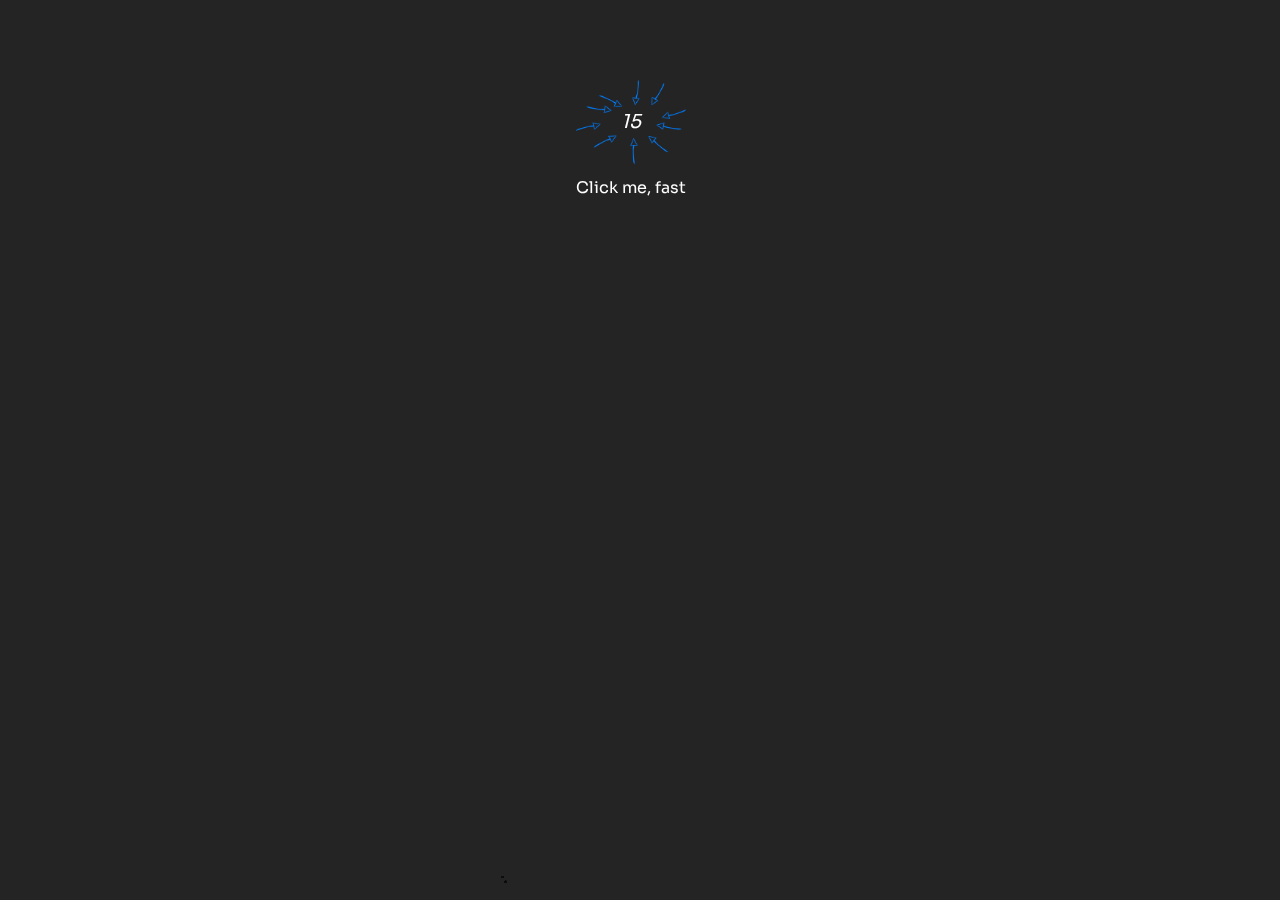
==== birthday.html @ 6a97d83b "Update" ====
<!DOCTYPE html>
<html lang="en">
  <head>
    <meta charset="UTF-8" />
    <link rel="icon" href="/birthday.png"/>
    <link rel="stylesheet" href="https://fonts.googleapis.com/css2?family=Material+Symbols+Outlined:opsz,wght,FILL,GRAD@24,400,0,0" />
    <meta name="viewport" content="width=device-width, initial-scale=1.0" />
    <title>Happy Birthday</title>
    <script type="module" crossorigin src="/assets/birthday-0xwas9xw.js"></script>
    <link rel="modulepreload" crossorigin href="/assets/boxicons-D9Sde6P9.js">
    <link rel="stylesheet" crossorigin href="/assets/boxicons-wsmkHO_n.css">
  </head>
  <body>
    <div id="root"></div>
    <script src="https://cdn.lordicon.com/lordicon.js"></script>
  </body>
</html>
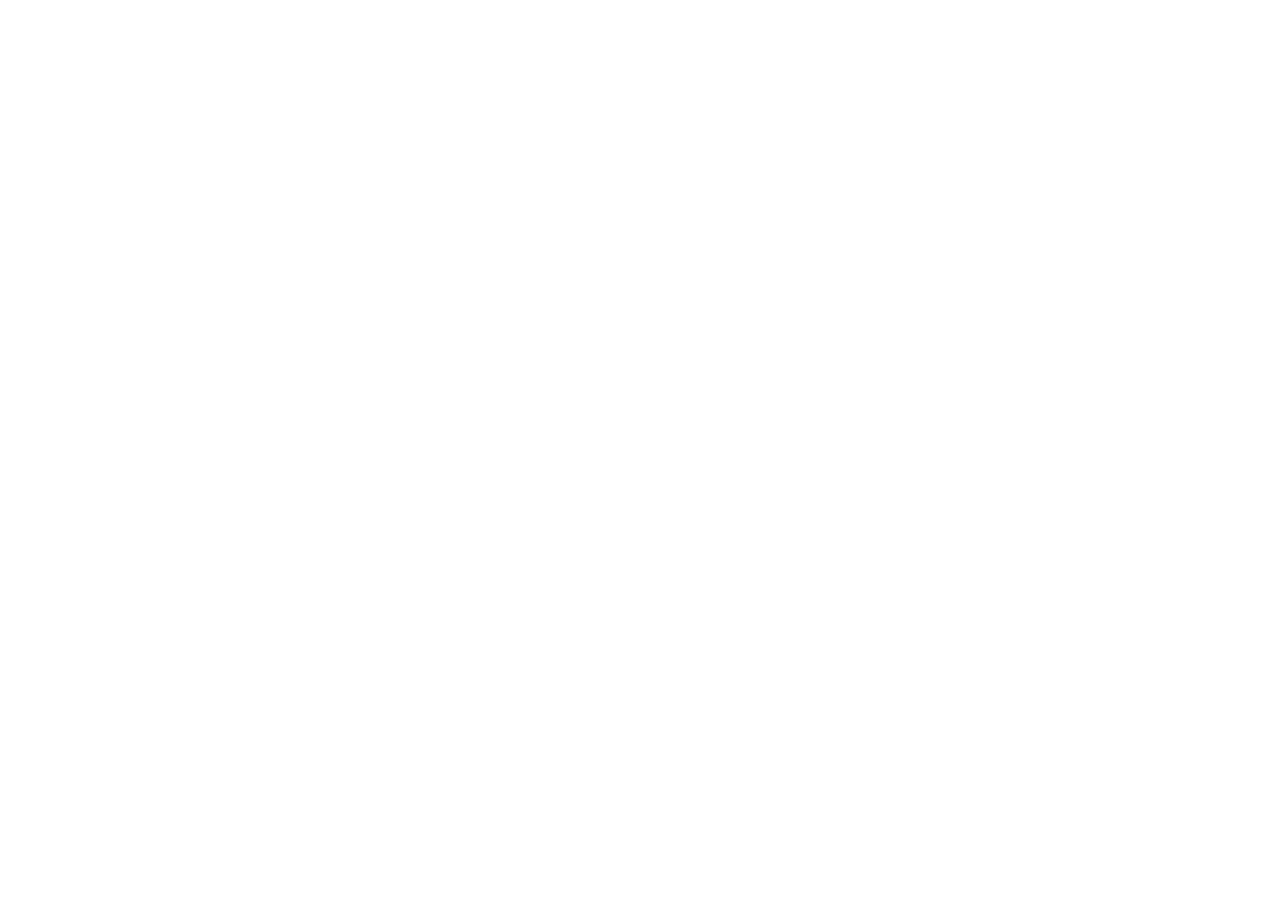
==== commit 389bb297: "Finish Website" ====
--- a/birthday.html
+++ b/birthday.html
@@ -6,9 +6,10 @@
     <link rel="stylesheet" href="https://fonts.googleapis.com/css2?family=Material+Symbols+Outlined:opsz,wght,FILL,GRAD@24,400,0,0" />
     <meta name="viewport" content="width=device-width, initial-scale=1.0" />
     <title>Happy Birthday</title>
-    <script type="module" crossorigin src="/assets/birthday-0xwas9xw.js"></script>
-    <link rel="modulepreload" crossorigin href="/assets/boxicons-D9Sde6P9.js">
-    <link rel="stylesheet" crossorigin href="/assets/boxicons-wsmkHO_n.css">
+    <script type="module" crossorigin src="/assets/birthday-AzUz5o3e.js"></script>
+    <link rel="modulepreload" crossorigin href="/assets/boxicons-DfVLYmNE.js">
+    <link rel="modulepreload" crossorigin href="/assets/Birthday-COYdw4iP.js">
+    <link rel="stylesheet" crossorigin href="/assets/boxicons-oDJ-lVn5.css">
   </head>
   <body>
     <div id="root"></div>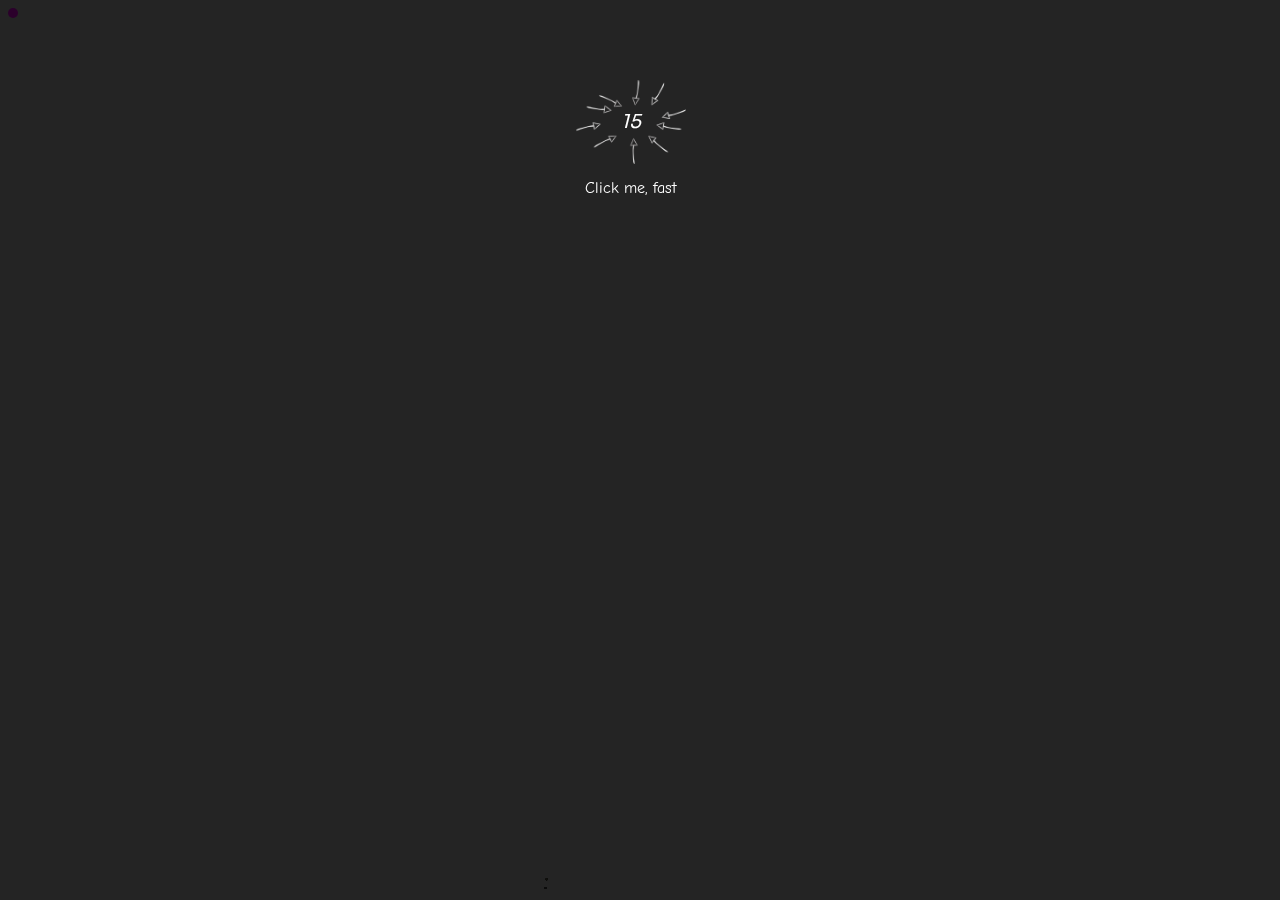
==== commit adef3ab4: "Finish Website" ====
--- a/birthday.html
+++ b/birthday.html
@@ -6,10 +6,10 @@
     <link rel="stylesheet" href="https://fonts.googleapis.com/css2?family=Material+Symbols+Outlined:opsz,wght,FILL,GRAD@24,400,0,0" />
     <meta name="viewport" content="width=device-width, initial-scale=1.0" />
     <title>Happy Birthday</title>
-    <script type="module" crossorigin src="/assets/birthday-AzUz5o3e.js"></script>
-    <link rel="modulepreload" crossorigin href="/assets/boxicons-DfVLYmNE.js">
-    <link rel="modulepreload" crossorigin href="/assets/Birthday-COYdw4iP.js">
-    <link rel="stylesheet" crossorigin href="/assets/boxicons-oDJ-lVn5.css">
+    <script type="module" crossorigin src="/assets/birthday-BzjTEM82.js"></script>
+    <link rel="modulepreload" crossorigin href="/assets/style-ZNvDq8zh.js">
+    <link rel="modulepreload" crossorigin href="/assets/Birthday-C_FbUZJ5.js">
+    <link rel="stylesheet" crossorigin href="/assets/style-oDJ-lVn5.css">
   </head>
   <body>
     <div id="root"></div>--- a/assets/style-oDJ-lVn5.css
+++ b/assets/style-oDJ-lVn5.css
@@ -0,0 +1 @@
+@import"https://fonts.googleapis.com/css2?family=Sora:wght@300;400;600&display=swap";@import"https://fonts.googleapis.com/css2?family=Playwrite+NL&display=swap";@import"https://fonts.googleapis.com/css2?family=Great+Vibes&display=swap";@import"https://fonts.googleapis.com/css2?family=Comic+Neue&display=swap";*,:before,:after{box-sizing:border-box;border-width:0;border-style:solid;border-color:#e5e7eb}:before,:after{--tw-content: ""}html,:host{line-height:1.5;-webkit-text-size-adjust:100%;-moz-tab-size:4;-o-tab-size:4;tab-size:4;font-family:var(--font-sora),ui-sans-serif,system-ui,sans-serif,"Apple Color Emoji","Segoe UI Emoji","Segoe UI Symbol","Noto Color Emoji";font-feature-settings:normal;font-variation-settings:normal;-webkit-tap-highlight-color:transparent}body{margin:0;line-height:inherit}hr{height:0;color:inherit;border-top-width:1px}abbr:where([title]){-webkit-text-decoration:underline dotted;text-decoration:underline dotted}h1,h2,h3,h4,h5,h6{font-size:inherit;font-weight:inherit}a{color:inherit;text-decoration:inherit}b,strong{font-weight:bolder}code,kbd,samp,pre{font-family:ui-monospace,SFMono-Regular,Menlo,Monaco,Consolas,Liberation Mono,Courier New,monospace;font-feature-settings:normal;font-variation-settings:normal;font-size:1em}small{font-size:80%}sub,sup{font-size:75%;line-height:0;position:relative;vertical-align:baseline}sub{bottom:-.25em}sup{top:-.5em}table{text-indent:0;border-color:inherit;border-collapse:collapse}button,input,optgroup,select,textarea{font-family:inherit;font-feature-settings:inherit;font-variation-settings:inherit;font-size:100%;font-weight:inherit;line-height:inherit;color:inherit;margin:0;padding:0}button,select{text-transform:none}button,[type=button],[type=reset],[type=submit]{-webkit-appearance:button;background-color:transparent;background-image:none}:-moz-focusring{outline:auto}:-moz-ui-invalid{box-shadow:none}progress{vertical-align:baseline}::-webkit-inner-spin-button,::-webkit-outer-spin-button{height:auto}[type=search]{-webkit-appearance:textfield;outline-offset:-2px}::-webkit-search-decoration{-webkit-appearance:none}::-webkit-file-upload-button{-webkit-appearance:button;font:inherit}summary{display:list-item}blockquote,dl,dd,h1,h2,h3,h4,h5,h6,hr,figure,p,pre{margin:0}fieldset{margin:0;padding:0}legend{padding:0}ol,ul,menu{list-style:none;margin:0;padding:0}dialog{padding:0}textarea{resize:vertical}input::-moz-placeholder,textarea::-moz-placeholder{opacity:1;color:#9ca3af}input::placeholder,textarea::placeholder{opacity:1;color:#9ca3af}button,[role=button]{cursor:pointer}:disabled{cursor:default}img,svg,video,canvas,audio,iframe,embed,object{display:block;vertical-align:middle}img,video{max-width:100%;height:auto}[hidden]{display:none}body{font-family:var(--font-sora),ui-sans-serif,system-ui,sans-serif,"Apple Color Emoji","Segoe UI Emoji","Segoe UI Symbol","Noto Color Emoji";font-size:1rem;line-height:1.5rem}*,:before,:after{--tw-border-spacing-x: 0;--tw-border-spacing-y: 0;--tw-translate-x: 0;--tw-translate-y: 0;--tw-rotate: 0;--tw-skew-x: 0;--tw-skew-y: 0;--tw-scale-x: 1;--tw-scale-y: 1;--tw-pan-x: ;--tw-pan-y: ;--tw-pinch-zoom: ;--tw-scroll-snap-strictness: proximity;--tw-gradient-from-position: ;--tw-gradient-via-position: ;--tw-gradient-to-position: ;--tw-ordinal: ;--tw-slashed-zero: ;--tw-numeric-figure: ;--tw-numeric-spacing: ;--tw-numeric-fraction: ;--tw-ring-inset: ;--tw-ring-offset-width: 0px;--tw-ring-offset-color: #fff;--tw-ring-color: rgb(59 130 246 / .5);--tw-ring-offset-shadow: 0 0 #0000;--tw-ring-shadow: 0 0 #0000;--tw-shadow: 0 0 #0000;--tw-shadow-colored: 0 0 #0000;--tw-blur: ;--tw-brightness: ;--tw-contrast: ;--tw-grayscale: ;--tw-hue-rotate: ;--tw-invert: ;--tw-saturate: ;--tw-sepia: ;--tw-drop-shadow: ;--tw-backdrop-blur: ;--tw-backdrop-brightness: ;--tw-backdrop-contrast: ;--tw-backdrop-grayscale: ;--tw-backdrop-hue-rotate: ;--tw-backdrop-invert: ;--tw-backdrop-opacity: ;--tw-backdrop-saturate: ;--tw-backdrop-sepia: }::backdrop{--tw-border-spacing-x: 0;--tw-border-spacing-y: 0;--tw-translate-x: 0;--tw-translate-y: 0;--tw-rotate: 0;--tw-skew-x: 0;--tw-skew-y: 0;--tw-scale-x: 1;--tw-scale-y: 1;--tw-pan-x: ;--tw-pan-y: ;--tw-pinch-zoom: ;--tw-scroll-snap-strictness: proximity;--tw-gradient-from-position: ;--tw-gradient-via-position: ;--tw-gradient-to-position: ;--tw-ordinal: ;--tw-slashed-zero: ;--tw-numeric-figure: ;--tw-numeric-spacing: ;--tw-numeric-fraction: ;--tw-ring-inset: ;--tw-ring-offset-width: 0px;--tw-ring-offset-color: #fff;--tw-ring-color: rgb(59 130 246 / .5);--tw-ring-offset-shadow: 0 0 #0000;--tw-ring-shadow: 0 0 #0000;--tw-shadow: 0 0 #0000;--tw-shadow-colored: 0 0 #0000;--tw-blur: ;--tw-brightness: ;--tw-contrast: ;--tw-grayscale: ;--tw-hue-rotate: ;--tw-invert: ;--tw-saturate: ;--tw-sepia: ;--tw-drop-shadow: ;--tw-backdrop-blur: ;--tw-backdrop-brightness: ;--tw-backdrop-contrast: ;--tw-backdrop-grayscale: ;--tw-backdrop-hue-rotate: ;--tw-backdrop-invert: ;--tw-backdrop-opacity: ;--tw-backdrop-saturate: ;--tw-backdrop-sepia: }.h1{font-size:2.5rem;font-weight:600;line-height:3.25rem}@media (min-width: 768px){.h1{font-size:2.75rem;line-height:3.75rem}}@media (min-width: 1024px){.h1{font-size:3.25rem;line-height:4.0625rem}}@media (min-width: 1280px){.h1{font-size:3.75rem;line-height:4.5rem}}.h2{font-size:1.75rem;line-height:2.5rem}@media (min-width: 768px){.h2{font-size:2rem;line-height:2.5rem}}@media (min-width: 1024px){.h2{font-size:2.5rem;line-height:3.5rem}}@media (min-width: 1280px){.h2{font-size:3rem;line-height:1.25}}.h4{font-size:2rem;line-height:1.5}.button{font-family:var(--font-code);font-size:.75rem;line-height:1rem;font-weight:700;text-transform:uppercase;letter-spacing:.05em}.fixed{position:fixed}.absolute{position:absolute}.relative{position:relative}.-top-\[200px\]{top:-200px}.bottom-12{bottom:3rem}.bottom-20{bottom:5rem}.bottom-\[100px\]{bottom:100px}.bottom-\[80px\]{bottom:80px}.left-0{left:0}.left-10{left:2.5rem}.left-\[100px\]{left:100px}.left-\[200px\]{left:200px}.left-\[45\%\]{left:45%}.left-\[50\%\]{left:50%}.left-\[500px\]{left:500px}.left-\[650px\]{left:650px}.right-10{right:2.5rem}.right-\[300px\]{right:300px}.right-\[80px\]{right:80px}.top-0{top:0}.top-10{top:2.5rem}.top-20{top:5rem}.top-\[100px\]{top:100px}.top-\[40\%\]{top:40%}.top-\[50\%\]{top:50%}.top-\[70px\]{top:70px}.-z-1{z-index:-1}.z-10{z-index:10}.z-2{z-index:2}.z-3{z-index:3}.z-5{z-index:5}.m-2{margin:.5rem}.m-auto{margin:auto}.mx-2{margin-left:.5rem;margin-right:.5rem}.my-1{margin-top:.25rem;margin-bottom:.25rem}.my-10{margin-top:2.5rem;margin-bottom:2.5rem}.my-15{margin-top:3.75rem;margin-bottom:3.75rem}.my-5{margin-top:1.25rem;margin-bottom:1.25rem}.my-7{margin-top:1.75rem;margin-bottom:1.75rem}.my-\[100px\]{margin-top:100px;margin-bottom:100px}.my-\[50px\]{margin-top:50px;margin-bottom:50px}.mb-2{margin-bottom:.5rem}.mb-3{margin-bottom:.75rem}.ml-20{margin-left:5rem}.ml-3{margin-left:.75rem}.mr-3{margin-right:.75rem}.mt-5{margin-top:1.25rem}.mt-8{margin-top:2rem}.block{display:block}.inline-block{display:inline-block}.flex{display:flex}.h-\[100px\]{height:100px}.h-\[100vh\]{height:100vh}.h-\[10px\]{height:10px}.h-\[120px\]{height:120px}.h-\[300px\]{height:300px}.h-\[30px\]{height:30px}.h-\[500px\]{height:500px}.h-auto{height:auto}.h-full{height:100%}.min-h-\[100vh\]{min-height:100vh}.min-h-\[160px\]{min-height:160px}.min-h-\[200px\]{min-height:200px}.w-20{width:5rem}.w-\[100vw\]{width:100vw}.w-\[10px\]{width:10px}.w-\[110px\]{width:110px}.w-\[1200px\]{width:1200px}.w-\[250px\]{width:250px}.w-\[30px\]{width:30px}.w-full{width:100%}.max-w-\[500px\]{max-width:500px}.grow{flex-grow:1}.-translate-x-\[50\%\]{--tw-translate-x: -50%;transform:translate(var(--tw-translate-x),var(--tw-translate-y)) rotate(var(--tw-rotate)) skew(var(--tw-skew-x)) skewY(var(--tw-skew-y)) scaleX(var(--tw-scale-x)) scaleY(var(--tw-scale-y))}.-translate-y-\[50\%\]{--tw-translate-y: -50%;transform:translate(var(--tw-translate-x),var(--tw-translate-y)) rotate(var(--tw-rotate)) skew(var(--tw-skew-x)) skewY(var(--tw-skew-y)) scaleX(var(--tw-scale-x)) scaleY(var(--tw-scale-y))}.-scale-x-100{--tw-scale-x: -1;transform:translate(var(--tw-translate-x),var(--tw-translate-y)) rotate(var(--tw-rotate)) skew(var(--tw-skew-x)) skewY(var(--tw-skew-y)) scaleX(var(--tw-scale-x)) scaleY(var(--tw-scale-y))}.cursor-pointer{cursor:pointer}.resize{resize:both}.flex-col{flex-direction:column}.items-center{align-items:center}.justify-center{justify-content:center}.overflow-hidden{overflow:hidden}.rounded-2xl{border-radius:1rem}.rounded-3xl{border-radius:1.5rem}.rounded-\[40\%\]{border-radius:40%}.rounded-full{border-radius:9999px}.rounded-xl{border-radius:.75rem}.border{border-width:.0625rem}.border-\[5px\]{border-width:5px}.border-n-2{--tw-border-opacity: 1;border-color:rgb(202 198 221 / var(--tw-border-opacity))}.border-n-8{--tw-border-opacity: 1;border-color:rgb(14 12 21 / var(--tw-border-opacity))}.bg-\[\#000\]{--tw-bg-opacity: 1;background-color:rgb(0 0 0 / var(--tw-bg-opacity))}.bg-\[\#00ff1e\]{--tw-bg-opacity: 1;background-color:rgb(0 255 30 / var(--tw-bg-opacity))}.bg-\[\#00fff2\]{--tw-bg-opacity: 1;background-color:rgb(0 255 242 / var(--tw-bg-opacity))}.bg-\[\#500050\]{--tw-bg-opacity: 1;background-color:rgb(80 0 80 / var(--tw-bg-opacity))}.bg-\[\#630893\]\/50{background-color:#63089380}.bg-\[\#800080\]{--tw-bg-opacity: 1;background-color:rgb(128 0 128 / var(--tw-bg-opacity))}.bg-\[\#c85757\]{--tw-bg-opacity: 1;background-color:rgb(200 87 87 / var(--tw-bg-opacity))}.bg-\[\#f08080\]{--tw-bg-opacity: 1;background-color:rgb(240 128 128 / var(--tw-bg-opacity))}.bg-\[\#fff\]{--tw-bg-opacity: 1;background-color:rgb(255 255 255 / var(--tw-bg-opacity))}.bg-\[black\]{--tw-bg-opacity: 1;background-color:rgb(0 0 0 / var(--tw-bg-opacity))}.bg-\[green\]{--tw-bg-opacity: 1;background-color:rgb(0 128 0 / var(--tw-bg-opacity))}.bg-\[pink\]{--tw-bg-opacity: 1;background-color:rgb(255 192 203 / var(--tw-bg-opacity))}.bg-black{--tw-bg-opacity: 1;background-color:rgb(0 0 0 / var(--tw-bg-opacity))}.bg-n-1{--tw-bg-opacity: 1;background-color:rgb(255 255 255 / var(--tw-bg-opacity))}.bg-n-1\/30{background-color:#ffffff4d}.bg-n-2\/5{background-color:#cac6dd0d}.bg-gradient-to-r{background-image:linear-gradient(to right,var(--tw-gradient-stops))}.from-\[\#ff2a00\]{--tw-gradient-from: #ff2a00 var(--tw-gradient-from-position);--tw-gradient-to: rgb(255 42 0 / 0) var(--tw-gradient-to-position);--tw-gradient-stops: var(--tw-gradient-from), var(--tw-gradient-to)}.from-purple-400{--tw-gradient-from: #c084fc var(--tw-gradient-from-position);--tw-gradient-to: rgb(192 132 252 / 0) var(--tw-gradient-to-position);--tw-gradient-stops: var(--tw-gradient-from), var(--tw-gradient-to)}.to-\[\#ff5ea6\]{--tw-gradient-to: #ff5ea6 var(--tw-gradient-to-position)}.to-pink-400{--tw-gradient-to: #f472b6 var(--tw-gradient-to-position)}.bg-clip-text{-webkit-background-clip:text;background-clip:text}.p-20{padding:5rem}.p-4{padding:1rem}.p-5{padding:1.25rem}.px-5{padding-left:1.25rem;padding-right:1.25rem}.py-2{padding-top:.5rem;padding-bottom:.5rem}.py-3{padding-top:.75rem;padding-bottom:.75rem}.text-center{text-align:center}.font-code{font-family:var(--font-code)}.text-\[\.8em\]{font-size:.8em}.text-\[\.9em\]{font-size:.9em}.text-\[1\.5em\]{font-size:1.5em}.text-\[2em\]{font-size:2em}.font-bold{font-weight:700}.font-extrabold{font-weight:800}.leading-\[45px\]{line-height:45px}.text-n-1{--tw-text-opacity: 1;color:rgb(255 255 255 / var(--tw-text-opacity))}.text-n-8{--tw-text-opacity: 1;color:rgb(14 12 21 / var(--tw-text-opacity))}.text-transparent{color:transparent}.outline-none{outline:2px solid transparent;outline-offset:2px}.blur-\[6px\]{--tw-blur: blur(6px);filter:var(--tw-blur) var(--tw-brightness) var(--tw-contrast) var(--tw-grayscale) var(--tw-hue-rotate) var(--tw-invert) var(--tw-saturate) var(--tw-sepia) var(--tw-drop-shadow)}.filter{filter:var(--tw-blur) var(--tw-brightness) var(--tw-contrast) var(--tw-grayscale) var(--tw-hue-rotate) var(--tw-invert) var(--tw-saturate) var(--tw-sepia) var(--tw-drop-shadow)}.backdrop-blur-lg{--tw-backdrop-blur: blur(16px);-webkit-backdrop-filter:var(--tw-backdrop-blur) var(--tw-backdrop-brightness) var(--tw-backdrop-contrast) var(--tw-backdrop-grayscale) var(--tw-backdrop-hue-rotate) var(--tw-backdrop-invert) var(--tw-backdrop-opacity) var(--tw-backdrop-saturate) var(--tw-backdrop-sepia);backdrop-filter:var(--tw-backdrop-blur) var(--tw-backdrop-brightness) var(--tw-backdrop-contrast) var(--tw-backdrop-grayscale) var(--tw-backdrop-hue-rotate) var(--tw-backdrop-invert) var(--tw-backdrop-opacity) var(--tw-backdrop-saturate) var(--tw-backdrop-sepia)}.backdrop-blur-sm{--tw-backdrop-blur: blur(4px);-webkit-backdrop-filter:var(--tw-backdrop-blur) var(--tw-backdrop-brightness) var(--tw-backdrop-contrast) var(--tw-backdrop-grayscale) var(--tw-backdrop-hue-rotate) var(--tw-backdrop-invert) var(--tw-backdrop-opacity) var(--tw-backdrop-saturate) var(--tw-backdrop-sepia);backdrop-filter:var(--tw-backdrop-blur) var(--tw-backdrop-brightness) var(--tw-backdrop-contrast) var(--tw-backdrop-grayscale) var(--tw-backdrop-hue-rotate) var(--tw-backdrop-invert) var(--tw-backdrop-opacity) var(--tw-backdrop-saturate) var(--tw-backdrop-sepia)}.transition{transition-property:color,background-color,border-color,text-decoration-color,fill,stroke,opacity,box-shadow,transform,filter,-webkit-backdrop-filter;transition-property:color,background-color,border-color,text-decoration-color,fill,stroke,opacity,box-shadow,transform,filter,backdrop-filter;transition-property:color,background-color,border-color,text-decoration-color,fill,stroke,opacity,box-shadow,transform,filter,backdrop-filter,-webkit-backdrop-filter;transition-timing-function:linear;transition-duration:.2s}.transition-all{transition-property:all;transition-timing-function:linear;transition-duration:.2s}:root{--font-sora: "Sora", sans-serif;--font-code: "Playwrite NL", monospace;--font-grotesk: "Great Vibes", sans-serif}::-webkit-scrollbar{width:7px;padding:5px;background:transparent}::-webkit-scrollbar-thumb{background:gray;border:3px solid transparent;border-radius:20px}*{scroll-behavior:smooth}.fade-in{animation:fade-in 1s ease;-webkit-animation:fade-in 1s ease}@keyframes fade-in{0%{opacity:0}to{opacity:1}}.fade-in-out{animation:fade-in-out 4s ease;-webkit-animation:fade-in-out 4s ease}@keyframes fade-in-out{0%,to{opacity:0}20%,70%{opacity:1}}.rotate-45{--tw-rotate: 45deg;transform:translate(var(--tw-translate-x),var(--tw-translate-y)) rotate(var(--tw-rotate)) skew(var(--tw-skew-x)) skewY(var(--tw-skew-y)) scaleX(var(--tw-scale-x)) scaleY(var(--tw-scale-y))}.rotate-90{--tw-rotate: 90deg;transform:translate(var(--tw-translate-x),var(--tw-translate-y)) rotate(var(--tw-rotate)) skew(var(--tw-skew-x)) skewY(var(--tw-skew-y)) scaleX(var(--tw-scale-x)) scaleY(var(--tw-scale-y))}.rotate-135{--tw-rotate: 135deg;transform:translate(var(--tw-translate-x),var(--tw-translate-y)) rotate(var(--tw-rotate)) skew(var(--tw-skew-x)) skewY(var(--tw-skew-y)) scaleX(var(--tw-scale-x)) scaleY(var(--tw-scale-y))}.rotate-180{--tw-rotate: 180deg;transform:translate(var(--tw-translate-x),var(--tw-translate-y)) rotate(var(--tw-rotate)) skew(var(--tw-skew-x)) skewY(var(--tw-skew-y)) scaleX(var(--tw-scale-x)) scaleY(var(--tw-scale-y))}.rotate-225{--tw-rotate: 225deg;transform:translate(var(--tw-translate-x),var(--tw-translate-y)) rotate(var(--tw-rotate)) skew(var(--tw-skew-x)) skewY(var(--tw-skew-y)) scaleX(var(--tw-scale-x)) scaleY(var(--tw-scale-y))}.rotate-270{--tw-rotate: 270deg;transform:translate(var(--tw-translate-x),var(--tw-translate-y)) rotate(var(--tw-rotate)) skew(var(--tw-skew-x)) skewY(var(--tw-skew-y)) scaleX(var(--tw-scale-x)) scaleY(var(--tw-scale-y))}.rotate-315{--tw-rotate: 315deg;transform:translate(var(--tw-translate-x),var(--tw-translate-y)) rotate(var(--tw-rotate)) skew(var(--tw-skew-x)) skewY(var(--tw-skew-y)) scaleX(var(--tw-scale-x)) scaleY(var(--tw-scale-y))}.rotate-360{--tw-rotate: 360deg;transform:translate(var(--tw-translate-x),var(--tw-translate-y)) rotate(var(--tw-rotate)) skew(var(--tw-skew-x)) skewY(var(--tw-skew-y)) scaleX(var(--tw-scale-x)) scaleY(var(--tw-scale-y))}.-rotate-45{--tw-rotate: -45deg;transform:translate(var(--tw-translate-x),var(--tw-translate-y)) rotate(var(--tw-rotate)) skew(var(--tw-skew-x)) skewY(var(--tw-skew-y)) scaleX(var(--tw-scale-x)) scaleY(var(--tw-scale-y))}.-rotate-90{--tw-rotate: -90deg;transform:translate(var(--tw-translate-x),var(--tw-translate-y)) rotate(var(--tw-rotate)) skew(var(--tw-skew-x)) skewY(var(--tw-skew-y)) scaleX(var(--tw-scale-x)) scaleY(var(--tw-scale-y))}.-rotate-135{--tw-rotate: -135deg;transform:translate(var(--tw-translate-x),var(--tw-translate-y)) rotate(var(--tw-rotate)) skew(var(--tw-skew-x)) skewY(var(--tw-skew-y)) scaleX(var(--tw-scale-x)) scaleY(var(--tw-scale-y))}.-rotate-180{--tw-rotate: -180deg;transform:translate(var(--tw-translate-x),var(--tw-translate-y)) rotate(var(--tw-rotate)) skew(var(--tw-skew-x)) skewY(var(--tw-skew-y)) scaleX(var(--tw-scale-x)) scaleY(var(--tw-scale-y))}.-rotate-225{--tw-rotate: -225deg;transform:translate(var(--tw-translate-x),var(--tw-translate-y)) rotate(var(--tw-rotate)) skew(var(--tw-skew-x)) skewY(var(--tw-skew-y)) scaleX(var(--tw-scale-x)) scaleY(var(--tw-scale-y))}.-rotate-270{--tw-rotate: -270deg;transform:translate(var(--tw-translate-x),var(--tw-translate-y)) rotate(var(--tw-rotate)) skew(var(--tw-skew-x)) skewY(var(--tw-skew-y)) scaleX(var(--tw-scale-x)) scaleY(var(--tw-scale-y))}.-rotate-315{--tw-rotate: -315deg;transform:translate(var(--tw-translate-x),var(--tw-translate-y)) rotate(var(--tw-rotate)) skew(var(--tw-skew-x)) skewY(var(--tw-skew-y)) scaleX(var(--tw-scale-x)) scaleY(var(--tw-scale-y))}.-rotate-360{--tw-rotate: -360deg;transform:translate(var(--tw-translate-x),var(--tw-translate-y)) rotate(var(--tw-rotate)) skew(var(--tw-skew-x)) skewY(var(--tw-skew-y)) scaleX(var(--tw-scale-x)) scaleY(var(--tw-scale-y))}.hover\:bg-n-1:hover{--tw-bg-opacity: 1;background-color:rgb(255 255 255 / var(--tw-bg-opacity))}.hover\:bg-n-8:hover{--tw-bg-opacity: 1;background-color:rgb(14 12 21 / var(--tw-bg-opacity))}.hover\:bg-gradient-to-r:hover{background-image:linear-gradient(to right,var(--tw-gradient-stops))}.hover\:from-purple-400:hover{--tw-gradient-from: #c084fc var(--tw-gradient-from-position);--tw-gradient-to: rgb(192 132 252 / 0) var(--tw-gradient-to-position);--tw-gradient-stops: var(--tw-gradient-from), var(--tw-gradient-to)}.hover\:to-pink-600:hover{--tw-gradient-to: #db2777 var(--tw-gradient-to-position)}.hover\:bg-clip-text:hover{-webkit-background-clip:text;background-clip:text}.hover\:text-n-1:hover{--tw-text-opacity: 1;color:rgb(255 255 255 / var(--tw-text-opacity))}.hover\:text-n-8:hover{--tw-text-opacity: 1;color:rgb(14 12 21 / var(--tw-text-opacity))}.hover\:text-transparent:hover{color:transparent}.uncopyable-container{user-select:none;-webkit-user-select:none;-moz-user-select:none;-ms-user-select:none;-o-user-select:none}.letter{display:inline-block;animation:letter-fade-in .5s ease-in-out}@keyframes letter-fade-in{0%{opacity:0}to{opacity:1}}.section .circle{position:absolute;border-radius:50%;filter:blur(100px);animation:movement 10s ease infinite;-webkit-animation:movement 10s ease infinite}.section .circle.circle1{width:400px;height:400px;top:100px;right:200px;animation-direction:reverse}.section .circle.circle2{width:200px;height:200px;top:50%;left:45%}.section .circle.circle3{width:300px;height:300px;top:100px;left:40%;animation-duration:15s}@keyframes movement{0%,to{transform:translate(0)}20%{transform:translate(50px,20px)}40%{transform:translate(20px,20px)}60%{transform:translate(37px,70px)}80%{transform:translate(50px,40px)}}.iphone{height:300px;margin:20px 20px 100px;animation:rotation 5s ease infinite;-webkit-animation:rotation 5s ease infinite}@keyframes rotation{0%{transform:rotate(0)}to{transform:rotate(90deg)}}.blower{z-index:5;position:absolute;width:110px;height:110px;top:120px;left:530px;background:url(/ballon.png) no-repeat center center;background-size:contain;transition:.5s ease;transform:rotate(-20deg);animation:popup 1s ease;-webkit-animation:popup 1s ease}@keyframes popup{0%{transform:scale(0%)}to{transform:scale(1)}}.blower:active{transform:scale(.8)}.blow-text{animation:anim1 1s linear infinite;-webkit-animation:anim1 1s linear infinite}@keyframes anim1{0%,to{transform:rotate(0)}50%{transform:rotate(10deg)}}.wind{position:absolute;top:180px;left:565px;width:110px;height:110px;background:url(/wind.png) no-repeat center center;background-size:contain;transition:.5s ease;transform:rotate(-120deg) translate(0);animation:windMove 1s ease;-webkit-animation:windMove 1s ease}@keyframes windMove{to{transform:rotate(-120deg) translate(-70px);opacity:0}}.dollar-anim{animation:dollar-anim 3s ease-in-out infinite;-webkit-animation:dollar-anim 3s ease-in-out infinite;-o-animation:dollar-anim 3s ease-in-out infinite}@keyframes dollar-anim{30%{transform:rotate(70deg)}to{transform:rotate(-720deg)}}.rotate-anim{animation:rotate-anim 15s ease-in-out infinite;-webkit-animation:rotate-anim 15s ease-in-out infinite;-o-animation:rotate-anim 15s ease-in-out infinite}@keyframes rotate-anim{to{transform:rotate(-360deg)}}.count{transition:.5s ease}.count:active{transform:scale(-.9)}
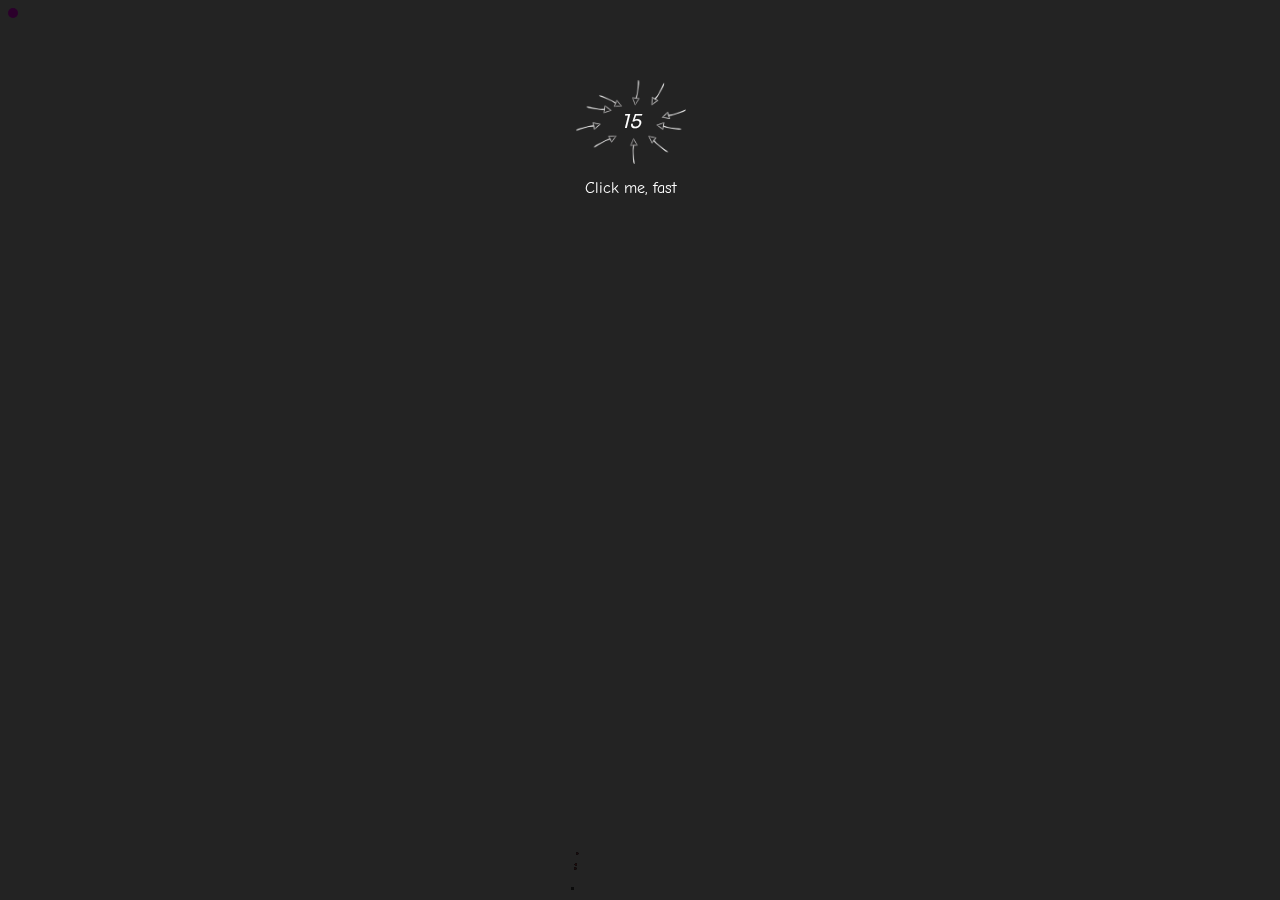
==== commit 3be5e02e: "Update Website" ====
--- a/birthday.html
+++ b/birthday.html
@@ -6,10 +6,10 @@
     <link rel="stylesheet" href="https://fonts.googleapis.com/css2?family=Material+Symbols+Outlined:opsz,wght,FILL,GRAD@24,400,0,0" />
     <meta name="viewport" content="width=device-width, initial-scale=1.0" />
     <title>Happy Birthday</title>
-    <script type="module" crossorigin src="/assets/birthday-BzjTEM82.js"></script>
-    <link rel="modulepreload" crossorigin href="/assets/style-ZNvDq8zh.js">
-    <link rel="modulepreload" crossorigin href="/assets/Birthday-C_FbUZJ5.js">
-    <link rel="stylesheet" crossorigin href="/assets/style-oDJ-lVn5.css">
+    <script type="module" crossorigin src="/assets/birthday-BvEyu_wP.js"></script>
+    <link rel="modulepreload" crossorigin href="/assets/style-D6jwAGpR.js">
+    <link rel="modulepreload" crossorigin href="/assets/Birthday-B5TeQoo4.js">
+    <link rel="stylesheet" crossorigin href="/assets/style-DPLpRX7L.css">
   </head>
   <body>
     <div id="root"></div>--- a/assets/style-DPLpRX7L.css
+++ b/assets/style-DPLpRX7L.css
@@ -0,0 +1 @@
+@import"https://fonts.googleapis.com/css2?family=Sora:wght@300;400;600&display=swap";@import"https://fonts.googleapis.com/css2?family=Playwrite+NL&display=swap";@import"https://fonts.googleapis.com/css2?family=Great+Vibes&display=swap";@import"https://fonts.googleapis.com/css2?family=Comic+Neue&display=swap";*,:before,:after{box-sizing:border-box;border-width:0;border-style:solid;border-color:#e5e7eb}:before,:after{--tw-content: ""}html,:host{line-height:1.5;-webkit-text-size-adjust:100%;-moz-tab-size:4;-o-tab-size:4;tab-size:4;font-family:var(--font-sora),ui-sans-serif,system-ui,sans-serif,"Apple Color Emoji","Segoe UI Emoji","Segoe UI Symbol","Noto Color Emoji";font-feature-settings:normal;font-variation-settings:normal;-webkit-tap-highlight-color:transparent}body{margin:0;line-height:inherit}hr{height:0;color:inherit;border-top-width:1px}abbr:where([title]){-webkit-text-decoration:underline dotted;text-decoration:underline dotted}h1,h2,h3,h4,h5,h6{font-size:inherit;font-weight:inherit}a{color:inherit;text-decoration:inherit}b,strong{font-weight:bolder}code,kbd,samp,pre{font-family:ui-monospace,SFMono-Regular,Menlo,Monaco,Consolas,Liberation Mono,Courier New,monospace;font-feature-settings:normal;font-variation-settings:normal;font-size:1em}small{font-size:80%}sub,sup{font-size:75%;line-height:0;position:relative;vertical-align:baseline}sub{bottom:-.25em}sup{top:-.5em}table{text-indent:0;border-color:inherit;border-collapse:collapse}button,input,optgroup,select,textarea{font-family:inherit;font-feature-settings:inherit;font-variation-settings:inherit;font-size:100%;font-weight:inherit;line-height:inherit;color:inherit;margin:0;padding:0}button,select{text-transform:none}button,[type=button],[type=reset],[type=submit]{-webkit-appearance:button;background-color:transparent;background-image:none}:-moz-focusring{outline:auto}:-moz-ui-invalid{box-shadow:none}progress{vertical-align:baseline}::-webkit-inner-spin-button,::-webkit-outer-spin-button{height:auto}[type=search]{-webkit-appearance:textfield;outline-offset:-2px}::-webkit-search-decoration{-webkit-appearance:none}::-webkit-file-upload-button{-webkit-appearance:button;font:inherit}summary{display:list-item}blockquote,dl,dd,h1,h2,h3,h4,h5,h6,hr,figure,p,pre{margin:0}fieldset{margin:0;padding:0}legend{padding:0}ol,ul,menu{list-style:none;margin:0;padding:0}dialog{padding:0}textarea{resize:vertical}input::-moz-placeholder,textarea::-moz-placeholder{opacity:1;color:#9ca3af}input::placeholder,textarea::placeholder{opacity:1;color:#9ca3af}button,[role=button]{cursor:pointer}:disabled{cursor:default}img,svg,video,canvas,audio,iframe,embed,object{display:block;vertical-align:middle}img,video{max-width:100%;height:auto}[hidden]{display:none}body{font-family:var(--font-sora),ui-sans-serif,system-ui,sans-serif,"Apple Color Emoji","Segoe UI Emoji","Segoe UI Symbol","Noto Color Emoji";font-size:1rem;line-height:1.5rem}*,:before,:after{--tw-border-spacing-x: 0;--tw-border-spacing-y: 0;--tw-translate-x: 0;--tw-translate-y: 0;--tw-rotate: 0;--tw-skew-x: 0;--tw-skew-y: 0;--tw-scale-x: 1;--tw-scale-y: 1;--tw-pan-x: ;--tw-pan-y: ;--tw-pinch-zoom: ;--tw-scroll-snap-strictness: proximity;--tw-gradient-from-position: ;--tw-gradient-via-position: ;--tw-gradient-to-position: ;--tw-ordinal: ;--tw-slashed-zero: ;--tw-numeric-figure: ;--tw-numeric-spacing: ;--tw-numeric-fraction: ;--tw-ring-inset: ;--tw-ring-offset-width: 0px;--tw-ring-offset-color: #fff;--tw-ring-color: rgb(59 130 246 / .5);--tw-ring-offset-shadow: 0 0 #0000;--tw-ring-shadow: 0 0 #0000;--tw-shadow: 0 0 #0000;--tw-shadow-colored: 0 0 #0000;--tw-blur: ;--tw-brightness: ;--tw-contrast: ;--tw-grayscale: ;--tw-hue-rotate: ;--tw-invert: ;--tw-saturate: ;--tw-sepia: ;--tw-drop-shadow: ;--tw-backdrop-blur: ;--tw-backdrop-brightness: ;--tw-backdrop-contrast: ;--tw-backdrop-grayscale: ;--tw-backdrop-hue-rotate: ;--tw-backdrop-invert: ;--tw-backdrop-opacity: ;--tw-backdrop-saturate: ;--tw-backdrop-sepia: }::backdrop{--tw-border-spacing-x: 0;--tw-border-spacing-y: 0;--tw-translate-x: 0;--tw-translate-y: 0;--tw-rotate: 0;--tw-skew-x: 0;--tw-skew-y: 0;--tw-scale-x: 1;--tw-scale-y: 1;--tw-pan-x: ;--tw-pan-y: ;--tw-pinch-zoom: ;--tw-scroll-snap-strictness: proximity;--tw-gradient-from-position: ;--tw-gradient-via-position: ;--tw-gradient-to-position: ;--tw-ordinal: ;--tw-slashed-zero: ;--tw-numeric-figure: ;--tw-numeric-spacing: ;--tw-numeric-fraction: ;--tw-ring-inset: ;--tw-ring-offset-width: 0px;--tw-ring-offset-color: #fff;--tw-ring-color: rgb(59 130 246 / .5);--tw-ring-offset-shadow: 0 0 #0000;--tw-ring-shadow: 0 0 #0000;--tw-shadow: 0 0 #0000;--tw-shadow-colored: 0 0 #0000;--tw-blur: ;--tw-brightness: ;--tw-contrast: ;--tw-grayscale: ;--tw-hue-rotate: ;--tw-invert: ;--tw-saturate: ;--tw-sepia: ;--tw-drop-shadow: ;--tw-backdrop-blur: ;--tw-backdrop-brightness: ;--tw-backdrop-contrast: ;--tw-backdrop-grayscale: ;--tw-backdrop-hue-rotate: ;--tw-backdrop-invert: ;--tw-backdrop-opacity: ;--tw-backdrop-saturate: ;--tw-backdrop-sepia: }.h1{font-size:2.5rem;font-weight:600;line-height:3.25rem}@media (min-width: 768px){.h1{font-size:2.75rem;line-height:3.75rem}}@media (min-width: 1024px){.h1{font-size:3.25rem;line-height:4.0625rem}}@media (min-width: 1280px){.h1{font-size:3.75rem;line-height:4.5rem}}.h2{font-size:1.75rem;line-height:2.5rem}@media (min-width: 768px){.h2{font-size:2rem;line-height:2.5rem}}@media (min-width: 1024px){.h2{font-size:2.5rem;line-height:3.5rem}}@media (min-width: 1280px){.h2{font-size:3rem;line-height:1.25}}.h4{font-size:2rem;line-height:1.5}.button{font-family:var(--font-code);font-size:.75rem;line-height:1rem;font-weight:700;text-transform:uppercase;letter-spacing:.05em}.fixed{position:fixed}.absolute{position:absolute}.relative{position:relative}.-bottom-11{bottom:-2.75rem}.-top-\[200px\]{top:-200px}.bottom-12{bottom:3rem}.bottom-20{bottom:5rem}.bottom-\[100px\]{bottom:100px}.bottom-\[80px\]{bottom:80px}.left-0{left:0}.left-10{left:2.5rem}.left-\[100px\]{left:100px}.left-\[200px\]{left:200px}.left-\[350px\]{left:350px}.left-\[45\%\]{left:45%}.left-\[50\%\]{left:50%}.left-\[500px\]{left:500px}.left-\[650px\]{left:650px}.right-10{right:2.5rem}.right-\[300px\]{right:300px}.right-\[80px\]{right:80px}.top-0{top:0}.top-10{top:2.5rem}.top-20{top:5rem}.top-\[100px\]{top:100px}.top-\[40\%\]{top:40%}.top-\[50\%\]{top:50%}.top-\[70px\]{top:70px}.-z-1{z-index:-1}.z-10{z-index:10}.z-2{z-index:2}.z-3{z-index:3}.z-5{z-index:5}.m-0{margin:0}.m-2{margin:.5rem}.m-auto{margin:auto}.mx-2{margin-left:.5rem;margin-right:.5rem}.my-1{margin-top:.25rem;margin-bottom:.25rem}.my-10{margin-top:2.5rem;margin-bottom:2.5rem}.my-15{margin-top:3.75rem;margin-bottom:3.75rem}.my-5{margin-top:1.25rem;margin-bottom:1.25rem}.my-7{margin-top:1.75rem;margin-bottom:1.75rem}.my-\[100px\]{margin-top:100px;margin-bottom:100px}.my-\[50px\]{margin-top:50px;margin-bottom:50px}.mb-2{margin-bottom:.5rem}.mb-3{margin-bottom:.75rem}.ml-20{margin-left:5rem}.ml-3{margin-left:.75rem}.mr-3{margin-right:.75rem}.mt-5{margin-top:1.25rem}.mt-8{margin-top:2rem}.block{display:block}.inline-block{display:inline-block}.flex{display:flex}.h-\[100px\]{height:100px}.h-\[100vh\]{height:100vh}.h-\[10px\]{height:10px}.h-\[120px\]{height:120px}.h-\[170px\]{height:170px}.h-\[300px\]{height:300px}.h-\[30px\]{height:30px}.h-\[500px\]{height:500px}.h-auto{height:auto}.h-full{height:100%}.min-h-\[100vh\]{min-height:100vh}.min-h-\[160px\]{min-height:160px}.min-h-\[200px\]{min-height:200px}.w-20{width:5rem}.w-\[100vw\]{width:100vw}.w-\[10px\]{width:10px}.w-\[110px\]{width:110px}.w-\[1200px\]{width:1200px}.w-\[250px\]{width:250px}.w-\[30px\]{width:30px}.w-full{width:100%}.max-w-\[500px\]{max-width:500px}.grow{flex-grow:1}.-translate-x-\[50\%\]{--tw-translate-x: -50%;transform:translate(var(--tw-translate-x),var(--tw-translate-y)) rotate(var(--tw-rotate)) skew(var(--tw-skew-x)) skewY(var(--tw-skew-y)) scaleX(var(--tw-scale-x)) scaleY(var(--tw-scale-y))}.-translate-y-\[50\%\]{--tw-translate-y: -50%;transform:translate(var(--tw-translate-x),var(--tw-translate-y)) rotate(var(--tw-rotate)) skew(var(--tw-skew-x)) skewY(var(--tw-skew-y)) scaleX(var(--tw-scale-x)) scaleY(var(--tw-scale-y))}.-scale-x-100{--tw-scale-x: -1;transform:translate(var(--tw-translate-x),var(--tw-translate-y)) rotate(var(--tw-rotate)) skew(var(--tw-skew-x)) skewY(var(--tw-skew-y)) scaleX(var(--tw-scale-x)) scaleY(var(--tw-scale-y))}.cursor-pointer{cursor:pointer}.resize{resize:both}.flex-col{flex-direction:column}.items-center{align-items:center}.justify-center{justify-content:center}.overflow-hidden{overflow:hidden}.rounded-2xl{border-radius:1rem}.rounded-3xl{border-radius:1.5rem}.rounded-\[40\%\]{border-radius:40%}.rounded-full{border-radius:9999px}.rounded-xl{border-radius:.75rem}.border{border-width:.0625rem}.border-\[5px\]{border-width:5px}.border-n-2{--tw-border-opacity: 1;border-color:rgb(202 198 221 / var(--tw-border-opacity))}.border-n-8{--tw-border-opacity: 1;border-color:rgb(14 12 21 / var(--tw-border-opacity))}.border-transparent{border-color:transparent}.bg-\[\#000\]{--tw-bg-opacity: 1;background-color:rgb(0 0 0 / var(--tw-bg-opacity))}.bg-\[\#00ff1e\]{--tw-bg-opacity: 1;background-color:rgb(0 255 30 / var(--tw-bg-opacity))}.bg-\[\#00fff2\]{--tw-bg-opacity: 1;background-color:rgb(0 255 242 / var(--tw-bg-opacity))}.bg-\[\#500050\]{--tw-bg-opacity: 1;background-color:rgb(80 0 80 / var(--tw-bg-opacity))}.bg-\[\#630893\]\/50{background-color:#63089380}.bg-\[\#800080\]{--tw-bg-opacity: 1;background-color:rgb(128 0 128 / var(--tw-bg-opacity))}.bg-\[\#c85757\]{--tw-bg-opacity: 1;background-color:rgb(200 87 87 / var(--tw-bg-opacity))}.bg-\[\#f08080\]{--tw-bg-opacity: 1;background-color:rgb(240 128 128 / var(--tw-bg-opacity))}.bg-\[\#fff\]{--tw-bg-opacity: 1;background-color:rgb(255 255 255 / var(--tw-bg-opacity))}.bg-\[black\]{--tw-bg-opacity: 1;background-color:rgb(0 0 0 / var(--tw-bg-opacity))}.bg-\[green\]{--tw-bg-opacity: 1;background-color:rgb(0 128 0 / var(--tw-bg-opacity))}.bg-\[pink\]{--tw-bg-opacity: 1;background-color:rgb(255 192 203 / var(--tw-bg-opacity))}.bg-black{--tw-bg-opacity: 1;background-color:rgb(0 0 0 / var(--tw-bg-opacity))}.bg-n-1{--tw-bg-opacity: 1;background-color:rgb(255 255 255 / var(--tw-bg-opacity))}.bg-n-1\/30{background-color:#ffffff4d}.bg-n-2\/5{background-color:#cac6dd0d}.bg-gradient-to-r{background-image:linear-gradient(to right,var(--tw-gradient-stops))}.from-\[\#ff2a00\]{--tw-gradient-from: #ff2a00 var(--tw-gradient-from-position);--tw-gradient-to: rgb(255 42 0 / 0) var(--tw-gradient-to-position);--tw-gradient-stops: var(--tw-gradient-from), var(--tw-gradient-to)}.from-purple-400{--tw-gradient-from: #c084fc var(--tw-gradient-from-position);--tw-gradient-to: rgb(192 132 252 / 0) var(--tw-gradient-to-position);--tw-gradient-stops: var(--tw-gradient-from), var(--tw-gradient-to)}.to-\[\#ff5ea6\]{--tw-gradient-to: #ff5ea6 var(--tw-gradient-to-position)}.to-pink-400{--tw-gradient-to: #f472b6 var(--tw-gradient-to-position)}.bg-clip-text{-webkit-background-clip:text;background-clip:text}.p-20{padding:5rem}.p-4{padding:1rem}.p-5{padding:1.25rem}.px-5{padding-left:1.25rem;padding-right:1.25rem}.py-2{padding-top:.5rem;padding-bottom:.5rem}.py-3{padding-top:.75rem;padding-bottom:.75rem}.text-center{text-align:center}.font-code{font-family:var(--font-code)}.text-\[\.8em\]{font-size:.8em}.text-\[\.9em\]{font-size:.9em}.text-\[1\.5em\]{font-size:1.5em}.text-\[2em\]{font-size:2em}.font-bold{font-weight:700}.font-extrabold{font-weight:800}.leading-\[45px\]{line-height:45px}.text-n-1{--tw-text-opacity: 1;color:rgb(255 255 255 / var(--tw-text-opacity))}.text-n-8{--tw-text-opacity: 1;color:rgb(14 12 21 / var(--tw-text-opacity))}.text-transparent{color:transparent}.outline-none{outline:2px solid transparent;outline-offset:2px}.blur-\[6px\]{--tw-blur: blur(6px);filter:var(--tw-blur) var(--tw-brightness) var(--tw-contrast) var(--tw-grayscale) var(--tw-hue-rotate) var(--tw-invert) var(--tw-saturate) var(--tw-sepia) var(--tw-drop-shadow)}.filter{filter:var(--tw-blur) var(--tw-brightness) var(--tw-contrast) var(--tw-grayscale) var(--tw-hue-rotate) var(--tw-invert) var(--tw-saturate) var(--tw-sepia) var(--tw-drop-shadow)}.backdrop-blur-lg{--tw-backdrop-blur: blur(16px);-webkit-backdrop-filter:var(--tw-backdrop-blur) var(--tw-backdrop-brightness) var(--tw-backdrop-contrast) var(--tw-backdrop-grayscale) var(--tw-backdrop-hue-rotate) var(--tw-backdrop-invert) var(--tw-backdrop-opacity) var(--tw-backdrop-saturate) var(--tw-backdrop-sepia);backdrop-filter:var(--tw-backdrop-blur) var(--tw-backdrop-brightness) var(--tw-backdrop-contrast) var(--tw-backdrop-grayscale) var(--tw-backdrop-hue-rotate) var(--tw-backdrop-invert) var(--tw-backdrop-opacity) var(--tw-backdrop-saturate) var(--tw-backdrop-sepia)}.backdrop-blur-sm{--tw-backdrop-blur: blur(4px);-webkit-backdrop-filter:var(--tw-backdrop-blur) var(--tw-backdrop-brightness) var(--tw-backdrop-contrast) var(--tw-backdrop-grayscale) var(--tw-backdrop-hue-rotate) var(--tw-backdrop-invert) var(--tw-backdrop-opacity) var(--tw-backdrop-saturate) var(--tw-backdrop-sepia);backdrop-filter:var(--tw-backdrop-blur) var(--tw-backdrop-brightness) var(--tw-backdrop-contrast) var(--tw-backdrop-grayscale) var(--tw-backdrop-hue-rotate) var(--tw-backdrop-invert) var(--tw-backdrop-opacity) var(--tw-backdrop-saturate) var(--tw-backdrop-sepia)}.transition{transition-property:color,background-color,border-color,text-decoration-color,fill,stroke,opacity,box-shadow,transform,filter,-webkit-backdrop-filter;transition-property:color,background-color,border-color,text-decoration-color,fill,stroke,opacity,box-shadow,transform,filter,backdrop-filter;transition-property:color,background-color,border-color,text-decoration-color,fill,stroke,opacity,box-shadow,transform,filter,backdrop-filter,-webkit-backdrop-filter;transition-timing-function:linear;transition-duration:.2s}.transition-all{transition-property:all;transition-timing-function:linear;transition-duration:.2s}:root{--font-sora: "Sora", sans-serif;--font-code: "Playwrite NL", monospace;--font-grotesk: "Great Vibes", sans-serif}::-webkit-scrollbar{width:7px;padding:5px;background:transparent}::-webkit-scrollbar-thumb{background:gray;border:3px solid transparent;border-radius:20px}*{scroll-behavior:smooth}.fade-in{animation:fade-in 1s ease;-webkit-animation:fade-in 1s ease}@keyframes fade-in{0%{opacity:0}to{opacity:1}}.fade-in-out{animation:fade-in-out 4s ease;-webkit-animation:fade-in-out 4s ease}@keyframes fade-in-out{0%,to{opacity:0}20%,70%{opacity:1}}.rotate-45{--tw-rotate: 45deg;transform:translate(var(--tw-translate-x),var(--tw-translate-y)) rotate(var(--tw-rotate)) skew(var(--tw-skew-x)) skewY(var(--tw-skew-y)) scaleX(var(--tw-scale-x)) scaleY(var(--tw-scale-y))}.rotate-90{--tw-rotate: 90deg;transform:translate(var(--tw-translate-x),var(--tw-translate-y)) rotate(var(--tw-rotate)) skew(var(--tw-skew-x)) skewY(var(--tw-skew-y)) scaleX(var(--tw-scale-x)) scaleY(var(--tw-scale-y))}.rotate-135{--tw-rotate: 135deg;transform:translate(var(--tw-translate-x),var(--tw-translate-y)) rotate(var(--tw-rotate)) skew(var(--tw-skew-x)) skewY(var(--tw-skew-y)) scaleX(var(--tw-scale-x)) scaleY(var(--tw-scale-y))}.rotate-180{--tw-rotate: 180deg;transform:translate(var(--tw-translate-x),var(--tw-translate-y)) rotate(var(--tw-rotate)) skew(var(--tw-skew-x)) skewY(var(--tw-skew-y)) scaleX(var(--tw-scale-x)) scaleY(var(--tw-scale-y))}.rotate-225{--tw-rotate: 225deg;transform:translate(var(--tw-translate-x),var(--tw-translate-y)) rotate(var(--tw-rotate)) skew(var(--tw-skew-x)) skewY(var(--tw-skew-y)) scaleX(var(--tw-scale-x)) scaleY(var(--tw-scale-y))}.rotate-270{--tw-rotate: 270deg;transform:translate(var(--tw-translate-x),var(--tw-translate-y)) rotate(var(--tw-rotate)) skew(var(--tw-skew-x)) skewY(var(--tw-skew-y)) scaleX(var(--tw-scale-x)) scaleY(var(--tw-scale-y))}.rotate-315{--tw-rotate: 315deg;transform:translate(var(--tw-translate-x),var(--tw-translate-y)) rotate(var(--tw-rotate)) skew(var(--tw-skew-x)) skewY(var(--tw-skew-y)) scaleX(var(--tw-scale-x)) scaleY(var(--tw-scale-y))}.rotate-360{--tw-rotate: 360deg;transform:translate(var(--tw-translate-x),var(--tw-translate-y)) rotate(var(--tw-rotate)) skew(var(--tw-skew-x)) skewY(var(--tw-skew-y)) scaleX(var(--tw-scale-x)) scaleY(var(--tw-scale-y))}.-rotate-45{--tw-rotate: -45deg;transform:translate(var(--tw-translate-x),var(--tw-translate-y)) rotate(var(--tw-rotate)) skew(var(--tw-skew-x)) skewY(var(--tw-skew-y)) scaleX(var(--tw-scale-x)) scaleY(var(--tw-scale-y))}.-rotate-90{--tw-rotate: -90deg;transform:translate(var(--tw-translate-x),var(--tw-translate-y)) rotate(var(--tw-rotate)) skew(var(--tw-skew-x)) skewY(var(--tw-skew-y)) scaleX(var(--tw-scale-x)) scaleY(var(--tw-scale-y))}.-rotate-135{--tw-rotate: -135deg;transform:translate(var(--tw-translate-x),var(--tw-translate-y)) rotate(var(--tw-rotate)) skew(var(--tw-skew-x)) skewY(var(--tw-skew-y)) scaleX(var(--tw-scale-x)) scaleY(var(--tw-scale-y))}.-rotate-180{--tw-rotate: -180deg;transform:translate(var(--tw-translate-x),var(--tw-translate-y)) rotate(var(--tw-rotate)) skew(var(--tw-skew-x)) skewY(var(--tw-skew-y)) scaleX(var(--tw-scale-x)) scaleY(var(--tw-scale-y))}.-rotate-225{--tw-rotate: -225deg;transform:translate(var(--tw-translate-x),var(--tw-translate-y)) rotate(var(--tw-rotate)) skew(var(--tw-skew-x)) skewY(var(--tw-skew-y)) scaleX(var(--tw-scale-x)) scaleY(var(--tw-scale-y))}.-rotate-270{--tw-rotate: -270deg;transform:translate(var(--tw-translate-x),var(--tw-translate-y)) rotate(var(--tw-rotate)) skew(var(--tw-skew-x)) skewY(var(--tw-skew-y)) scaleX(var(--tw-scale-x)) scaleY(var(--tw-scale-y))}.-rotate-315{--tw-rotate: -315deg;transform:translate(var(--tw-translate-x),var(--tw-translate-y)) rotate(var(--tw-rotate)) skew(var(--tw-skew-x)) skewY(var(--tw-skew-y)) scaleX(var(--tw-scale-x)) scaleY(var(--tw-scale-y))}.-rotate-360{--tw-rotate: -360deg;transform:translate(var(--tw-translate-x),var(--tw-translate-y)) rotate(var(--tw-rotate)) skew(var(--tw-skew-x)) skewY(var(--tw-skew-y)) scaleX(var(--tw-scale-x)) scaleY(var(--tw-scale-y))}.hover\:border-n-1:hover{--tw-border-opacity: 1;border-color:rgb(255 255 255 / var(--tw-border-opacity))}.hover\:bg-n-1:hover{--tw-bg-opacity: 1;background-color:rgb(255 255 255 / var(--tw-bg-opacity))}.hover\:bg-n-8:hover{--tw-bg-opacity: 1;background-color:rgb(14 12 21 / var(--tw-bg-opacity))}.hover\:bg-transparent:hover{background-color:transparent}.hover\:bg-gradient-to-r:hover{background-image:linear-gradient(to right,var(--tw-gradient-stops))}.hover\:from-purple-400:hover{--tw-gradient-from: #c084fc var(--tw-gradient-from-position);--tw-gradient-to: rgb(192 132 252 / 0) var(--tw-gradient-to-position);--tw-gradient-stops: var(--tw-gradient-from), var(--tw-gradient-to)}.hover\:to-pink-600:hover{--tw-gradient-to: #db2777 var(--tw-gradient-to-position)}.hover\:bg-clip-text:hover{-webkit-background-clip:text;background-clip:text}.hover\:text-n-1:hover{--tw-text-opacity: 1;color:rgb(255 255 255 / var(--tw-text-opacity))}.hover\:text-n-8:hover{--tw-text-opacity: 1;color:rgb(14 12 21 / var(--tw-text-opacity))}.hover\:text-transparent:hover{color:transparent}.uncopyable-container{user-select:none;-webkit-user-select:none;-moz-user-select:none;-ms-user-select:none;-o-user-select:none}.letter{display:inline-block;animation:letter-fade-in .5s ease-in-out}@keyframes letter-fade-in{0%{opacity:0}to{opacity:1}}.section .circle{position:absolute;border-radius:50%;filter:blur(100px);animation:movement 10s ease infinite;-webkit-animation:movement 10s ease infinite}.section .circle.circle1{width:400px;height:400px;top:100px;right:200px;animation-direction:reverse}.section .circle.circle2{width:200px;height:200px;top:50%;left:45%}.section .circle.circle3{width:300px;height:300px;top:100px;left:40%;animation-duration:15s}@keyframes movement{0%,to{transform:translate(0)}20%{transform:translate(50px,20px)}40%{transform:translate(20px,20px)}60%{transform:translate(37px,70px)}80%{transform:translate(50px,40px)}}.iphone{height:300px;margin:20px 20px 100px;animation:rotation 5s ease infinite;-webkit-animation:rotation 5s ease infinite}@keyframes rotation{0%{transform:rotate(0)}to{transform:rotate(90deg)}}.blower{z-index:5;position:absolute;width:110px;height:110px;top:120px;left:530px;background:url(/ballon.png) no-repeat center center;background-size:contain;transition:.5s ease;transform:rotate(-20deg);animation:popup 1s ease;-webkit-animation:popup 1s ease}@keyframes popup{0%{transform:scale(0%)}to{transform:scale(1)}}.blower:active{transform:scale(.8)}.blow-text{animation:anim1 1s linear infinite;-webkit-animation:anim1 1s linear infinite}@keyframes anim1{0%,to{transform:rotate(0)}50%{transform:rotate(10deg)}}.wind{position:absolute;top:180px;left:565px;width:110px;height:110px;background:url(/wind.png) no-repeat center center;background-size:contain;transition:.5s ease;transform:rotate(-120deg) translate(0);animation:windMove 1s ease;-webkit-animation:windMove 1s ease}@keyframes windMove{to{transform:rotate(-120deg) translate(-70px);opacity:0}}.dollar-anim{animation:dollar-anim 3s ease-in-out infinite;-webkit-animation:dollar-anim 3s ease-in-out infinite;-o-animation:dollar-anim 3s ease-in-out infinite}@keyframes dollar-anim{30%{transform:rotate(70deg)}to{transform:rotate(-720deg)}}.rotate-anim{animation:rotate-anim 7s ease-in-out infinite;-webkit-animation:rotate-anim 7s ease-in-out infinite;-o-animation:rotate-anim 7s ease-in-out infinite}@keyframes rotate-anim{0%,to{transform:rotate(-45deg)}50%{transform:rotate(45deg)}}.count{transition:.5s ease}.count:active{transform:scale(-.9)}.walking-cat{animation:walking-cat 12s linear infinite;-webkit-animation:walking-cat 12s linear infinite;-o-animation:walking-cat 12s linear infinite}@keyframes walking-cat{0%{left:-200px}to{left:1400px}}
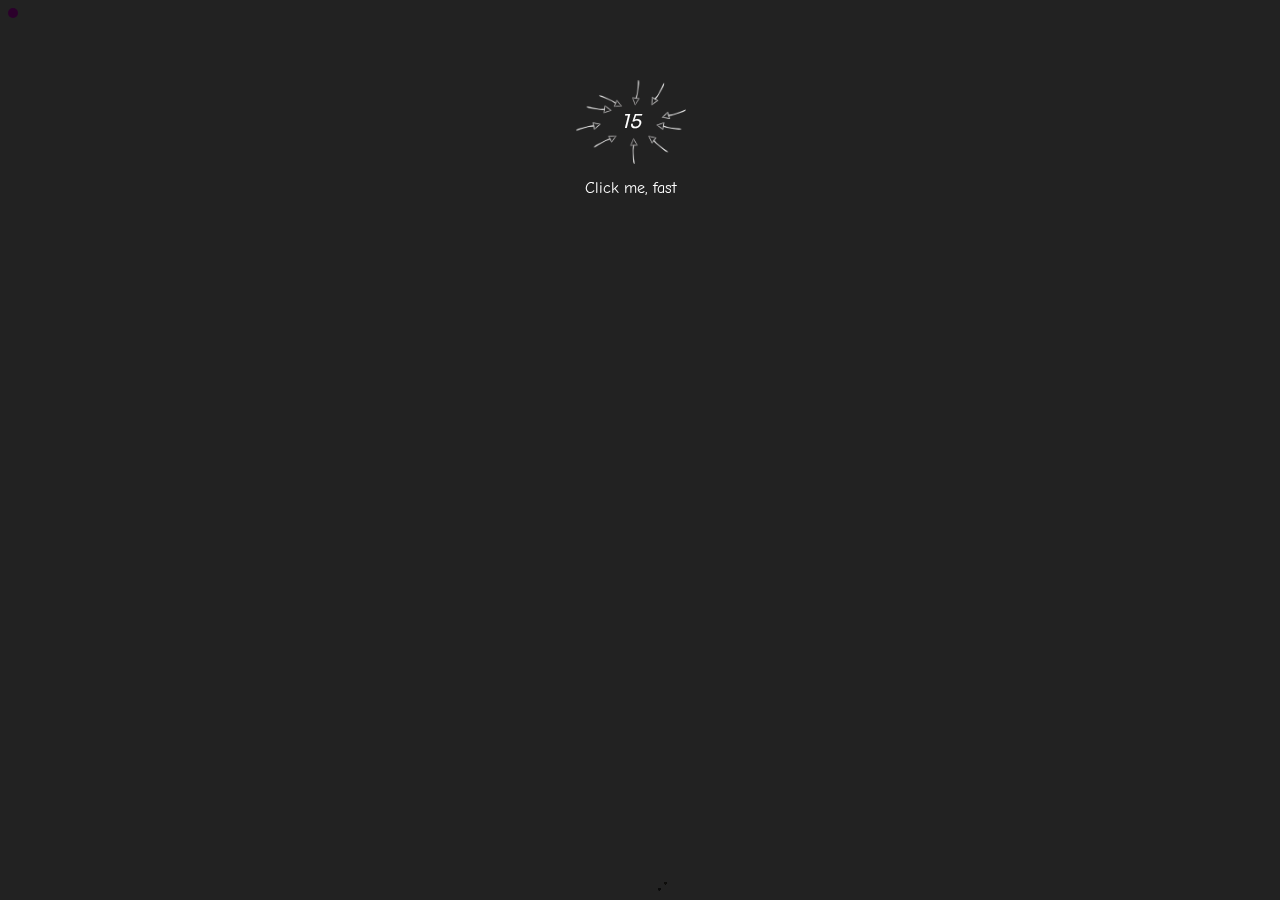
==== commit 6da82e60: "Update Webiste" ====
--- a/birthday.html
+++ b/birthday.html
@@ -6,10 +6,10 @@
     <link rel="stylesheet" href="https://fonts.googleapis.com/css2?family=Material+Symbols+Outlined:opsz,wght,FILL,GRAD@24,400,0,0" />
     <meta name="viewport" content="width=device-width, initial-scale=1.0" />
     <title>Happy Birthday</title>
-    <script type="module" crossorigin src="/assets/birthday-BvEyu_wP.js"></script>
-    <link rel="modulepreload" crossorigin href="/assets/style-D6jwAGpR.js">
-    <link rel="modulepreload" crossorigin href="/assets/Birthday-B5TeQoo4.js">
-    <link rel="stylesheet" crossorigin href="/assets/style-DPLpRX7L.css">
+    <script type="module" crossorigin src="/assets/birthday-D5dVjdhT.js"></script>
+    <link rel="modulepreload" crossorigin href="/assets/style-31MncEWB.js">
+    <link rel="modulepreload" crossorigin href="/assets/Birthday-DvjJCUKc.js">
+    <link rel="stylesheet" crossorigin href="/assets/style-C_RuIIvS.css">
   </head>
   <body>
     <div id="root"></div>--- a/assets/style-C_RuIIvS.css
+++ b/assets/style-C_RuIIvS.css
@@ -0,0 +1 @@
+@import"https://fonts.googleapis.com/css2?family=Sora:wght@300;400;600&display=swap";@import"https://fonts.googleapis.com/css2?family=Playwrite+NL&display=swap";@import"https://fonts.googleapis.com/css2?family=Great+Vibes&display=swap";@import"https://fonts.googleapis.com/css2?family=Comic+Neue&display=swap";*,:before,:after{box-sizing:border-box;border-width:0;border-style:solid;border-color:#e5e7eb}:before,:after{--tw-content: ""}html,:host{line-height:1.5;-webkit-text-size-adjust:100%;-moz-tab-size:4;-o-tab-size:4;tab-size:4;font-family:var(--font-sora),ui-sans-serif,system-ui,sans-serif,"Apple Color Emoji","Segoe UI Emoji","Segoe UI Symbol","Noto Color Emoji";font-feature-settings:normal;font-variation-settings:normal;-webkit-tap-highlight-color:transparent}body{margin:0;line-height:inherit}hr{height:0;color:inherit;border-top-width:1px}abbr:where([title]){-webkit-text-decoration:underline dotted;text-decoration:underline dotted}h1,h2,h3,h4,h5,h6{font-size:inherit;font-weight:inherit}a{color:inherit;text-decoration:inherit}b,strong{font-weight:bolder}code,kbd,samp,pre{font-family:ui-monospace,SFMono-Regular,Menlo,Monaco,Consolas,Liberation Mono,Courier New,monospace;font-feature-settings:normal;font-variation-settings:normal;font-size:1em}small{font-size:80%}sub,sup{font-size:75%;line-height:0;position:relative;vertical-align:baseline}sub{bottom:-.25em}sup{top:-.5em}table{text-indent:0;border-color:inherit;border-collapse:collapse}button,input,optgroup,select,textarea{font-family:inherit;font-feature-settings:inherit;font-variation-settings:inherit;font-size:100%;font-weight:inherit;line-height:inherit;color:inherit;margin:0;padding:0}button,select{text-transform:none}button,[type=button],[type=reset],[type=submit]{-webkit-appearance:button;background-color:transparent;background-image:none}:-moz-focusring{outline:auto}:-moz-ui-invalid{box-shadow:none}progress{vertical-align:baseline}::-webkit-inner-spin-button,::-webkit-outer-spin-button{height:auto}[type=search]{-webkit-appearance:textfield;outline-offset:-2px}::-webkit-search-decoration{-webkit-appearance:none}::-webkit-file-upload-button{-webkit-appearance:button;font:inherit}summary{display:list-item}blockquote,dl,dd,h1,h2,h3,h4,h5,h6,hr,figure,p,pre{margin:0}fieldset{margin:0;padding:0}legend{padding:0}ol,ul,menu{list-style:none;margin:0;padding:0}dialog{padding:0}textarea{resize:vertical}input::-moz-placeholder,textarea::-moz-placeholder{opacity:1;color:#9ca3af}input::placeholder,textarea::placeholder{opacity:1;color:#9ca3af}button,[role=button]{cursor:pointer}:disabled{cursor:default}img,svg,video,canvas,audio,iframe,embed,object{display:block;vertical-align:middle}img,video{max-width:100%;height:auto}[hidden]{display:none}body{font-family:var(--font-sora),ui-sans-serif,system-ui,sans-serif,"Apple Color Emoji","Segoe UI Emoji","Segoe UI Symbol","Noto Color Emoji";font-size:1rem;line-height:1.5rem}*,:before,:after{--tw-border-spacing-x: 0;--tw-border-spacing-y: 0;--tw-translate-x: 0;--tw-translate-y: 0;--tw-rotate: 0;--tw-skew-x: 0;--tw-skew-y: 0;--tw-scale-x: 1;--tw-scale-y: 1;--tw-pan-x: ;--tw-pan-y: ;--tw-pinch-zoom: ;--tw-scroll-snap-strictness: proximity;--tw-gradient-from-position: ;--tw-gradient-via-position: ;--tw-gradient-to-position: ;--tw-ordinal: ;--tw-slashed-zero: ;--tw-numeric-figure: ;--tw-numeric-spacing: ;--tw-numeric-fraction: ;--tw-ring-inset: ;--tw-ring-offset-width: 0px;--tw-ring-offset-color: #fff;--tw-ring-color: rgb(59 130 246 / .5);--tw-ring-offset-shadow: 0 0 #0000;--tw-ring-shadow: 0 0 #0000;--tw-shadow: 0 0 #0000;--tw-shadow-colored: 0 0 #0000;--tw-blur: ;--tw-brightness: ;--tw-contrast: ;--tw-grayscale: ;--tw-hue-rotate: ;--tw-invert: ;--tw-saturate: ;--tw-sepia: ;--tw-drop-shadow: ;--tw-backdrop-blur: ;--tw-backdrop-brightness: ;--tw-backdrop-contrast: ;--tw-backdrop-grayscale: ;--tw-backdrop-hue-rotate: ;--tw-backdrop-invert: ;--tw-backdrop-opacity: ;--tw-backdrop-saturate: ;--tw-backdrop-sepia: }::backdrop{--tw-border-spacing-x: 0;--tw-border-spacing-y: 0;--tw-translate-x: 0;--tw-translate-y: 0;--tw-rotate: 0;--tw-skew-x: 0;--tw-skew-y: 0;--tw-scale-x: 1;--tw-scale-y: 1;--tw-pan-x: ;--tw-pan-y: ;--tw-pinch-zoom: ;--tw-scroll-snap-strictness: proximity;--tw-gradient-from-position: ;--tw-gradient-via-position: ;--tw-gradient-to-position: ;--tw-ordinal: ;--tw-slashed-zero: ;--tw-numeric-figure: ;--tw-numeric-spacing: ;--tw-numeric-fraction: ;--tw-ring-inset: ;--tw-ring-offset-width: 0px;--tw-ring-offset-color: #fff;--tw-ring-color: rgb(59 130 246 / .5);--tw-ring-offset-shadow: 0 0 #0000;--tw-ring-shadow: 0 0 #0000;--tw-shadow: 0 0 #0000;--tw-shadow-colored: 0 0 #0000;--tw-blur: ;--tw-brightness: ;--tw-contrast: ;--tw-grayscale: ;--tw-hue-rotate: ;--tw-invert: ;--tw-saturate: ;--tw-sepia: ;--tw-drop-shadow: ;--tw-backdrop-blur: ;--tw-backdrop-brightness: ;--tw-backdrop-contrast: ;--tw-backdrop-grayscale: ;--tw-backdrop-hue-rotate: ;--tw-backdrop-invert: ;--tw-backdrop-opacity: ;--tw-backdrop-saturate: ;--tw-backdrop-sepia: }.h1{font-size:2.5rem;font-weight:600;line-height:3.25rem}@media (min-width: 768px){.h1{font-size:2.75rem;line-height:3.75rem}}@media (min-width: 1024px){.h1{font-size:3.25rem;line-height:4.0625rem}}@media (min-width: 1280px){.h1{font-size:3.75rem;line-height:4.5rem}}.h2{font-size:1.75rem;line-height:2.5rem}@media (min-width: 768px){.h2{font-size:2rem;line-height:2.5rem}}@media (min-width: 1024px){.h2{font-size:2.5rem;line-height:3.5rem}}@media (min-width: 1280px){.h2{font-size:3rem;line-height:1.25}}.h4{font-size:2rem;line-height:1.5}.h5{font-size:1.5rem;line-height:2rem;line-height:1.5}.button{font-family:var(--font-code);font-size:.75rem;line-height:1rem;font-weight:700;text-transform:uppercase;letter-spacing:.05em}.fixed{position:fixed}.absolute{position:absolute}.relative{position:relative}.-bottom-11{bottom:-2.75rem}.-top-\[200px\]{top:-200px}.bottom-10{bottom:2.5rem}.bottom-12{bottom:3rem}.bottom-20{bottom:5rem}.bottom-\[100px\]{bottom:100px}.bottom-\[80px\]{bottom:80px}.left-0{left:0}.left-10{left:2.5rem}.left-\[100px\]{left:100px}.left-\[200px\]{left:200px}.left-\[350px\]{left:350px}.left-\[45\%\]{left:45%}.left-\[50\%\]{left:50%}.left-\[500px\]{left:500px}.left-\[650px\]{left:650px}.right-10{right:2.5rem}.right-\[300px\]{right:300px}.right-\[80px\]{right:80px}.top-0{top:0}.top-10{top:2.5rem}.top-20{top:5rem}.top-\[100px\]{top:100px}.top-\[40\%\]{top:40%}.top-\[50\%\]{top:50%}.top-\[70px\]{top:70px}.-z-1{z-index:-1}.z-10{z-index:10}.z-2{z-index:2}.z-3{z-index:3}.z-5{z-index:5}.m-0{margin:0}.m-2{margin:.5rem}.m-auto{margin:auto}.mx-2{margin-left:.5rem;margin-right:.5rem}.my-1{margin-top:.25rem;margin-bottom:.25rem}.my-10{margin-top:2.5rem;margin-bottom:2.5rem}.my-15{margin-top:3.75rem;margin-bottom:3.75rem}.my-5{margin-top:1.25rem;margin-bottom:1.25rem}.my-7{margin-top:1.75rem;margin-bottom:1.75rem}.my-\[100px\]{margin-top:100px;margin-bottom:100px}.my-\[50px\]{margin-top:50px;margin-bottom:50px}.mb-2{margin-bottom:.5rem}.mb-3{margin-bottom:.75rem}.ml-2{margin-left:.5rem}.ml-20{margin-left:5rem}.ml-3{margin-left:.75rem}.mr-3{margin-right:.75rem}.mt-5{margin-top:1.25rem}.mt-8{margin-top:2rem}.block{display:block}.inline-block{display:inline-block}.flex{display:flex}.hidden{display:none}.h-\[100px\]{height:100px}.h-\[100vh\]{height:100vh}.h-\[10px\]{height:10px}.h-\[120px\]{height:120px}.h-\[150px\]{height:150px}.h-\[170px\]{height:170px}.h-\[200px\]{height:200px}.h-\[300px\]{height:300px}.h-\[30px\]{height:30px}.h-\[500px\]{height:500px}.h-auto{height:auto}.h-full{height:100%}.min-h-\[100vh\]{min-height:100vh}.min-h-\[160px\]{min-height:160px}.min-h-\[200px\]{min-height:200px}.w-20{width:5rem}.w-\[100vw\]{width:100vw}.w-\[10px\]{width:10px}.w-\[110px\]{width:110px}.w-\[1200px\]{width:1200px}.w-\[250px\]{width:250px}.w-\[300px\]{width:300px}.w-\[30px\]{width:30px}.w-auto{width:auto}.w-full{width:100%}.max-w-\[500px\]{max-width:500px}.grow{flex-grow:1}.-translate-x-\[50\%\]{--tw-translate-x: -50%;transform:translate(var(--tw-translate-x),var(--tw-translate-y)) rotate(var(--tw-rotate)) skew(var(--tw-skew-x)) skewY(var(--tw-skew-y)) scaleX(var(--tw-scale-x)) scaleY(var(--tw-scale-y))}.-translate-y-\[50\%\]{--tw-translate-y: -50%;transform:translate(var(--tw-translate-x),var(--tw-translate-y)) rotate(var(--tw-rotate)) skew(var(--tw-skew-x)) skewY(var(--tw-skew-y)) scaleX(var(--tw-scale-x)) scaleY(var(--tw-scale-y))}.-rotate-12{--tw-rotate: -12deg;transform:translate(var(--tw-translate-x),var(--tw-translate-y)) rotate(var(--tw-rotate)) skew(var(--tw-skew-x)) skewY(var(--tw-skew-y)) scaleX(var(--tw-scale-x)) scaleY(var(--tw-scale-y))}.-scale-x-100{--tw-scale-x: -1;transform:translate(var(--tw-translate-x),var(--tw-translate-y)) rotate(var(--tw-rotate)) skew(var(--tw-skew-x)) skewY(var(--tw-skew-y)) scaleX(var(--tw-scale-x)) scaleY(var(--tw-scale-y))}.cursor-pointer{cursor:pointer}.resize{resize:both}.flex-col{flex-direction:column}.items-center{align-items:center}.justify-center{justify-content:center}.gap-3{gap:.75rem}.overflow-hidden{overflow:hidden}.rounded-2xl{border-radius:1rem}.rounded-3xl{border-radius:1.5rem}.rounded-\[40\%\]{border-radius:40%}.rounded-full{border-radius:9999px}.rounded-lg{border-radius:.5rem}.rounded-xl{border-radius:.75rem}.border{border-width:.0625rem}.border-\[5px\]{border-width:5px}.border-n-2{--tw-border-opacity: 1;border-color:rgb(202 198 221 / var(--tw-border-opacity))}.border-n-8{--tw-border-opacity: 1;border-color:rgb(14 12 21 / var(--tw-border-opacity))}.border-transparent{border-color:transparent}.bg-\[\#000\]{--tw-bg-opacity: 1;background-color:rgb(0 0 0 / var(--tw-bg-opacity))}.bg-\[\#00ff1e\]{--tw-bg-opacity: 1;background-color:rgb(0 255 30 / var(--tw-bg-opacity))}.bg-\[\#00fff2\]{--tw-bg-opacity: 1;background-color:rgb(0 255 242 / var(--tw-bg-opacity))}.bg-\[\#500050\]{--tw-bg-opacity: 1;background-color:rgb(80 0 80 / var(--tw-bg-opacity))}.bg-\[\#630893\]\/50{background-color:#63089380}.bg-\[\#800080\]{--tw-bg-opacity: 1;background-color:rgb(128 0 128 / var(--tw-bg-opacity))}.bg-\[\#c85757\]{--tw-bg-opacity: 1;background-color:rgb(200 87 87 / var(--tw-bg-opacity))}.bg-\[\#f08080\]{--tw-bg-opacity: 1;background-color:rgb(240 128 128 / var(--tw-bg-opacity))}.bg-\[\#fff\]{--tw-bg-opacity: 1;background-color:rgb(255 255 255 / var(--tw-bg-opacity))}.bg-\[black\]{--tw-bg-opacity: 1;background-color:rgb(0 0 0 / var(--tw-bg-opacity))}.bg-\[green\]{--tw-bg-opacity: 1;background-color:rgb(0 128 0 / var(--tw-bg-opacity))}.bg-\[pink\]{--tw-bg-opacity: 1;background-color:rgb(255 192 203 / var(--tw-bg-opacity))}.bg-black{--tw-bg-opacity: 1;background-color:rgb(0 0 0 / var(--tw-bg-opacity))}.bg-n-1{--tw-bg-opacity: 1;background-color:rgb(255 255 255 / var(--tw-bg-opacity))}.bg-n-1\/30{background-color:#ffffff4d}.bg-n-2\/5{background-color:#cac6dd0d}.bg-red-500{--tw-bg-opacity: 1;background-color:rgb(239 68 68 / var(--tw-bg-opacity))}.bg-gradient-to-r{background-image:linear-gradient(to right,var(--tw-gradient-stops))}.from-\[\#ff2a00\]{--tw-gradient-from: #ff2a00 var(--tw-gradient-from-position);--tw-gradient-to: rgb(255 42 0 / 0) var(--tw-gradient-to-position);--tw-gradient-stops: var(--tw-gradient-from), var(--tw-gradient-to)}.from-purple-400{--tw-gradient-from: #c084fc var(--tw-gradient-from-position);--tw-gradient-to: rgb(192 132 252 / 0) var(--tw-gradient-to-position);--tw-gradient-stops: var(--tw-gradient-from), var(--tw-gradient-to)}.to-\[\#ff5ea6\]{--tw-gradient-to: #ff5ea6 var(--tw-gradient-to-position)}.to-pink-400{--tw-gradient-to: #f472b6 var(--tw-gradient-to-position)}.bg-clip-text{-webkit-background-clip:text;background-clip:text}.p-20{padding:5rem}.p-4{padding:1rem}.p-5{padding:1.25rem}.px-10{padding-left:2.5rem;padding-right:2.5rem}.px-5{padding-left:1.25rem;padding-right:1.25rem}.py-2{padding-top:.5rem;padding-bottom:.5rem}.py-3{padding-top:.75rem;padding-bottom:.75rem}.text-center{text-align:center}.font-code{font-family:var(--font-code)}.font-grotesk{font-family:var(--font-grotesk)}.text-\[\.7em\]{font-size:.7em}.text-\[\.8em\]{font-size:.8em}.text-\[\.9em\]{font-size:.9em}.text-\[1\.5em\]{font-size:1.5em}.text-\[2em\]{font-size:2em}.text-\[8em\]{font-size:8em}.font-bold{font-weight:700}.font-extrabold{font-weight:800}.font-extralight{font-weight:200}.leading-\[140px\]{line-height:140px}.leading-\[45px\]{line-height:45px}.text-n-1{--tw-text-opacity: 1;color:rgb(255 255 255 / var(--tw-text-opacity))}.text-n-8{--tw-text-opacity: 1;color:rgb(14 12 21 / var(--tw-text-opacity))}.text-transparent{color:transparent}.text-white{--tw-text-opacity: 1;color:rgb(255 255 255 / var(--tw-text-opacity))}.opacity-0{opacity:0}.opacity-15{opacity:.15}.opacity-90{opacity:.9}.outline-none{outline:2px solid transparent;outline-offset:2px}.blur-\[6px\]{--tw-blur: blur(6px);filter:var(--tw-blur) var(--tw-brightness) var(--tw-contrast) var(--tw-grayscale) var(--tw-hue-rotate) var(--tw-invert) var(--tw-saturate) var(--tw-sepia) var(--tw-drop-shadow)}.blur-sm{--tw-blur: blur(4px);filter:var(--tw-blur) var(--tw-brightness) var(--tw-contrast) var(--tw-grayscale) var(--tw-hue-rotate) var(--tw-invert) var(--tw-saturate) var(--tw-sepia) var(--tw-drop-shadow)}.filter{filter:var(--tw-blur) var(--tw-brightness) var(--tw-contrast) var(--tw-grayscale) var(--tw-hue-rotate) var(--tw-invert) var(--tw-saturate) var(--tw-sepia) var(--tw-drop-shadow)}.backdrop-blur-lg{--tw-backdrop-blur: blur(16px);-webkit-backdrop-filter:var(--tw-backdrop-blur) var(--tw-backdrop-brightness) var(--tw-backdrop-contrast) var(--tw-backdrop-grayscale) var(--tw-backdrop-hue-rotate) var(--tw-backdrop-invert) var(--tw-backdrop-opacity) var(--tw-backdrop-saturate) var(--tw-backdrop-sepia);backdrop-filter:var(--tw-backdrop-blur) var(--tw-backdrop-brightness) var(--tw-backdrop-contrast) var(--tw-backdrop-grayscale) var(--tw-backdrop-hue-rotate) var(--tw-backdrop-invert) var(--tw-backdrop-opacity) var(--tw-backdrop-saturate) var(--tw-backdrop-sepia)}.backdrop-blur-sm{--tw-backdrop-blur: blur(4px);-webkit-backdrop-filter:var(--tw-backdrop-blur) var(--tw-backdrop-brightness) var(--tw-backdrop-contrast) var(--tw-backdrop-grayscale) var(--tw-backdrop-hue-rotate) var(--tw-backdrop-invert) var(--tw-backdrop-opacity) var(--tw-backdrop-saturate) var(--tw-backdrop-sepia);backdrop-filter:var(--tw-backdrop-blur) var(--tw-backdrop-brightness) var(--tw-backdrop-contrast) var(--tw-backdrop-grayscale) var(--tw-backdrop-hue-rotate) var(--tw-backdrop-invert) var(--tw-backdrop-opacity) var(--tw-backdrop-saturate) var(--tw-backdrop-sepia)}.transition{transition-property:color,background-color,border-color,text-decoration-color,fill,stroke,opacity,box-shadow,transform,filter,-webkit-backdrop-filter;transition-property:color,background-color,border-color,text-decoration-color,fill,stroke,opacity,box-shadow,transform,filter,backdrop-filter;transition-property:color,background-color,border-color,text-decoration-color,fill,stroke,opacity,box-shadow,transform,filter,backdrop-filter,-webkit-backdrop-filter;transition-timing-function:linear;transition-duration:.2s}.transition-all{transition-property:all;transition-timing-function:linear;transition-duration:.2s}:root{--font-sora: "Sora", sans-serif;--font-code: "Playwrite NL", monospace;--font-grotesk: "Great Vibes", sans-serif}::-webkit-scrollbar{width:7px;padding:5px;background:transparent}::-webkit-scrollbar-thumb{background:gray;border:3px solid transparent;border-radius:20px}*{scroll-behavior:smooth}.rotate-45{--tw-rotate: 45deg;transform:translate(var(--tw-translate-x),var(--tw-translate-y)) rotate(var(--tw-rotate)) skew(var(--tw-skew-x)) skewY(var(--tw-skew-y)) scaleX(var(--tw-scale-x)) scaleY(var(--tw-scale-y))}.rotate-90{--tw-rotate: 90deg;transform:translate(var(--tw-translate-x),var(--tw-translate-y)) rotate(var(--tw-rotate)) skew(var(--tw-skew-x)) skewY(var(--tw-skew-y)) scaleX(var(--tw-scale-x)) scaleY(var(--tw-scale-y))}.rotate-135{--tw-rotate: 135deg;transform:translate(var(--tw-translate-x),var(--tw-translate-y)) rotate(var(--tw-rotate)) skew(var(--tw-skew-x)) skewY(var(--tw-skew-y)) scaleX(var(--tw-scale-x)) scaleY(var(--tw-scale-y))}.rotate-180{--tw-rotate: 180deg;transform:translate(var(--tw-translate-x),var(--tw-translate-y)) rotate(var(--tw-rotate)) skew(var(--tw-skew-x)) skewY(var(--tw-skew-y)) scaleX(var(--tw-scale-x)) scaleY(var(--tw-scale-y))}.rotate-225{--tw-rotate: 225deg;transform:translate(var(--tw-translate-x),var(--tw-translate-y)) rotate(var(--tw-rotate)) skew(var(--tw-skew-x)) skewY(var(--tw-skew-y)) scaleX(var(--tw-scale-x)) scaleY(var(--tw-scale-y))}.rotate-270{--tw-rotate: 270deg;transform:translate(var(--tw-translate-x),var(--tw-translate-y)) rotate(var(--tw-rotate)) skew(var(--tw-skew-x)) skewY(var(--tw-skew-y)) scaleX(var(--tw-scale-x)) scaleY(var(--tw-scale-y))}.rotate-315{--tw-rotate: 315deg;transform:translate(var(--tw-translate-x),var(--tw-translate-y)) rotate(var(--tw-rotate)) skew(var(--tw-skew-x)) skewY(var(--tw-skew-y)) scaleX(var(--tw-scale-x)) scaleY(var(--tw-scale-y))}.rotate-360{--tw-rotate: 360deg;transform:translate(var(--tw-translate-x),var(--tw-translate-y)) rotate(var(--tw-rotate)) skew(var(--tw-skew-x)) skewY(var(--tw-skew-y)) scaleX(var(--tw-scale-x)) scaleY(var(--tw-scale-y))}.-rotate-45{--tw-rotate: -45deg;transform:translate(var(--tw-translate-x),var(--tw-translate-y)) rotate(var(--tw-rotate)) skew(var(--tw-skew-x)) skewY(var(--tw-skew-y)) scaleX(var(--tw-scale-x)) scaleY(var(--tw-scale-y))}.-rotate-90{--tw-rotate: -90deg;transform:translate(var(--tw-translate-x),var(--tw-translate-y)) rotate(var(--tw-rotate)) skew(var(--tw-skew-x)) skewY(var(--tw-skew-y)) scaleX(var(--tw-scale-x)) scaleY(var(--tw-scale-y))}.-rotate-135{--tw-rotate: -135deg;transform:translate(var(--tw-translate-x),var(--tw-translate-y)) rotate(var(--tw-rotate)) skew(var(--tw-skew-x)) skewY(var(--tw-skew-y)) scaleX(var(--tw-scale-x)) scaleY(var(--tw-scale-y))}.-rotate-180{--tw-rotate: -180deg;transform:translate(var(--tw-translate-x),var(--tw-translate-y)) rotate(var(--tw-rotate)) skew(var(--tw-skew-x)) skewY(var(--tw-skew-y)) scaleX(var(--tw-scale-x)) scaleY(var(--tw-scale-y))}.-rotate-225{--tw-rotate: -225deg;transform:translate(var(--tw-translate-x),var(--tw-translate-y)) rotate(var(--tw-rotate)) skew(var(--tw-skew-x)) skewY(var(--tw-skew-y)) scaleX(var(--tw-scale-x)) scaleY(var(--tw-scale-y))}.-rotate-270{--tw-rotate: -270deg;transform:translate(var(--tw-translate-x),var(--tw-translate-y)) rotate(var(--tw-rotate)) skew(var(--tw-skew-x)) skewY(var(--tw-skew-y)) scaleX(var(--tw-scale-x)) scaleY(var(--tw-scale-y))}.-rotate-315{--tw-rotate: -315deg;transform:translate(var(--tw-translate-x),var(--tw-translate-y)) rotate(var(--tw-rotate)) skew(var(--tw-skew-x)) skewY(var(--tw-skew-y)) scaleX(var(--tw-scale-x)) scaleY(var(--tw-scale-y))}.-rotate-360{--tw-rotate: -360deg;transform:translate(var(--tw-translate-x),var(--tw-translate-y)) rotate(var(--tw-rotate)) skew(var(--tw-skew-x)) skewY(var(--tw-skew-y)) scaleX(var(--tw-scale-x)) scaleY(var(--tw-scale-y))}.hover\:border-n-1:hover{--tw-border-opacity: 1;border-color:rgb(255 255 255 / var(--tw-border-opacity))}.hover\:bg-n-1:hover{--tw-bg-opacity: 1;background-color:rgb(255 255 255 / var(--tw-bg-opacity))}.hover\:bg-n-8:hover{--tw-bg-opacity: 1;background-color:rgb(14 12 21 / var(--tw-bg-opacity))}.hover\:bg-transparent:hover{background-color:transparent}.hover\:bg-gradient-to-r:hover{background-image:linear-gradient(to right,var(--tw-gradient-stops))}.hover\:from-purple-400:hover{--tw-gradient-from: #c084fc var(--tw-gradient-from-position);--tw-gradient-to: rgb(192 132 252 / 0) var(--tw-gradient-to-position);--tw-gradient-stops: var(--tw-gradient-from), var(--tw-gradient-to)}.hover\:to-pink-600:hover{--tw-gradient-to: #db2777 var(--tw-gradient-to-position)}.hover\:bg-clip-text:hover{-webkit-background-clip:text;background-clip:text}.hover\:text-n-1:hover{--tw-text-opacity: 1;color:rgb(255 255 255 / var(--tw-text-opacity))}.hover\:text-n-8:hover{--tw-text-opacity: 1;color:rgb(14 12 21 / var(--tw-text-opacity))}.hover\:text-transparent:hover{color:transparent}.uncopyable-container{user-select:none;-webkit-user-select:none;-moz-user-select:none;-ms-user-select:none;-o-user-select:none}.fade-in{animation:fade-in 1s ease;-webkit-animation:fade-in 1s ease}@keyframes fade-in{0%{opacity:0}to{opacity:1}}.fade-out{opacity:0;animation:fade-out 1s ease;-webkit-animation:fade-out 1s ease}@keyframes fade-out{0%{opacity:1}to{opacity:0}}.fade-in-out{opacity:0;animation:fade-in-out 4s ease;-webkit-animation:fade-in-out 4s ease}@keyframes fade-in-out{0%,to{opacity:0}20%,70%{opacity:1}}.letter{display:inline-block;animation:letter-fade-in .5s ease-in-out}@keyframes letter-fade-in{0%{opacity:0}to{opacity:1}}.section .circle{position:absolute;border-radius:50%;filter:blur(100px);animation:movement 10s ease infinite;-webkit-animation:movement 10s ease infinite}.section .circle.circle1{width:400px;height:400px;top:100px;right:200px;animation-direction:reverse}.section .circle.circle2{width:200px;height:200px;top:50%;left:45%}.section .circle.circle3{width:300px;height:300px;top:100px;left:40%;animation-duration:15s}@keyframes movement{0%,to{transform:translate(0)}20%{transform:translate(50px,20px)}40%{transform:translate(20px,20px)}60%{transform:translate(37px,70px)}80%{transform:translate(50px,40px)}}.iphone{height:300px;margin:20px 20px 100px;animation:rotation 5s ease infinite;-webkit-animation:rotation 5s ease infinite}@keyframes rotation{0%{transform:rotate(0)}to{transform:rotate(90deg)}}.blower{z-index:5;position:absolute;width:110px;height:110px;top:120px;left:530px;background:url(/ballon.png) no-repeat center center;background-size:contain;transition:.5s ease;transform:rotate(-20deg);animation:popup 1s ease;-webkit-animation:popup 1s ease}@keyframes popup{0%{transform:scale(0%)}to{transform:scale(1)}}.blower:active{transform:scale(.8)}.blow-text{animation:anim1 1s linear infinite;-webkit-animation:anim1 1s linear infinite}@keyframes anim1{0%,to{transform:rotate(0)}50%{transform:rotate(10deg)}}.wind{position:absolute;top:180px;left:565px;width:110px;height:110px;background:url(/wind.png) no-repeat center center;background-size:contain;transition:.5s ease;transform:rotate(-120deg) translate(0);animation:windMove 1s ease;-webkit-animation:windMove 1s ease}@keyframes windMove{to{transform:rotate(-120deg) translate(-70px);opacity:0}}.dollar-anim{animation:dollar-anim 3s ease-in-out infinite;-webkit-animation:dollar-anim 3s ease-in-out infinite;-o-animation:dollar-anim 3s ease-in-out infinite}@keyframes dollar-anim{30%{transform:rotate(70deg)}to{transform:rotate(-720deg)}}.rotate-anim{animation:rotate-anim 7s ease-in-out infinite;-webkit-animation:rotate-anim 7s ease-in-out infinite;-o-animation:rotate-anim 7s ease-in-out infinite}@keyframes rotate-anim{0%,to{transform:rotate(-45deg)}50%{transform:rotate(45deg)}}.count{transition:.5s ease}.count:active{transform:scale(-.9)}.walking-cat{animation:walking-cat 12s linear infinite;-webkit-animation:walking-cat 12s linear infinite;-o-animation:walking-cat 12s linear infinite}@keyframes walking-cat{0%{left:-200px}to{left:1400px}}
